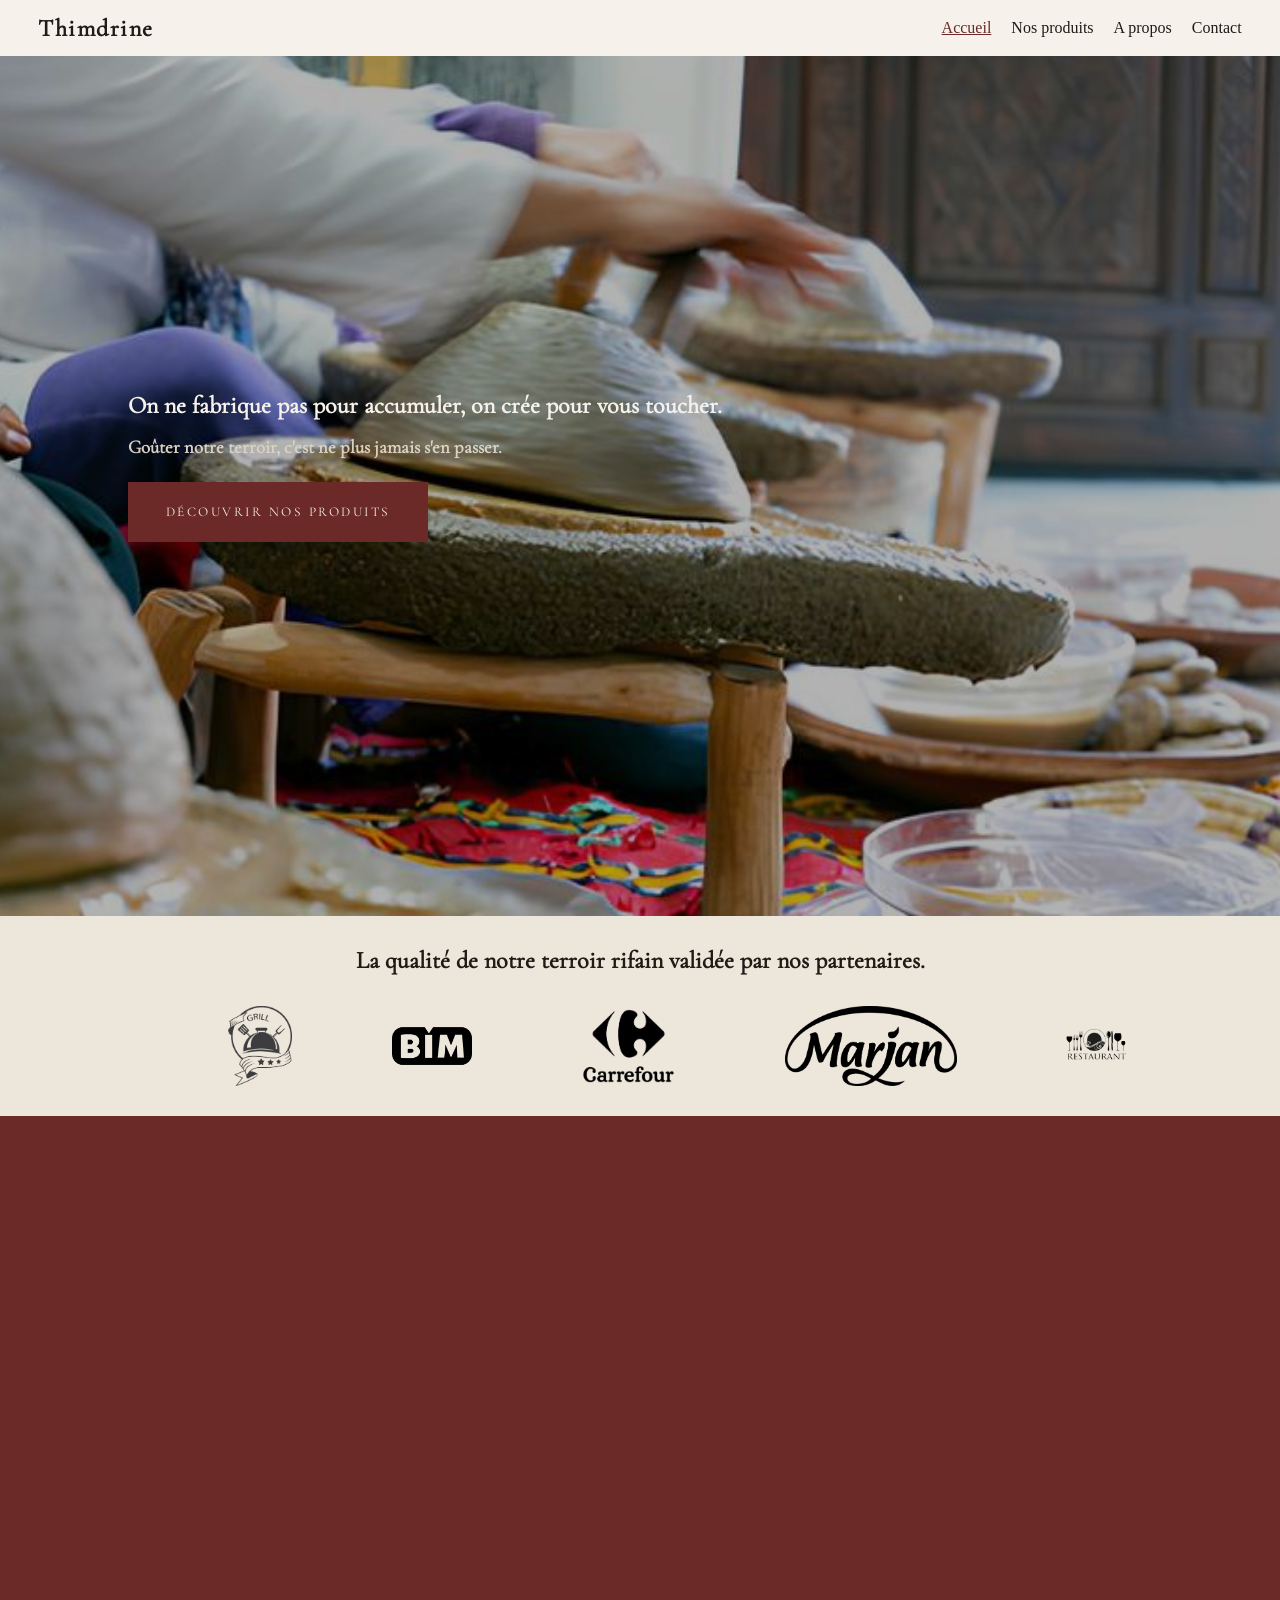
==== index.html @ eb464506 "trusted finish" ====
<!DOCTYPE html>
<html lang="en">
<head>
    <meta charset="UTF-8">
    <meta name="viewport" content="width=device-width, initial-scale=1.0">
    <title>Thimdrine Coperative Depuis 1988.</title>
    <!-- global css-->
    <link rel="stylesheet" href="./css/global.css">

    <!-- shared css -->
    <link rel="stylesheet" href="./css/components/01-navbar.css">
    
    <!-- links css -->
    <link rel="stylesheet" href="./css/accueil/01-hero.css">
    <link rel="stylesheet" href="./css/accueil/02-trust.css">
    <link rel="stylesheet" href="./css/accueil/03-about.css">

</head>
<body>
    <header>
        <h2>Thimdrine</h2>
        <div class="links">
            <a class="link focused" href="/">Accueil</a>
            <a class="link" href="/products">Nos produits</a>
            <a class="link" href="/about">A propos</a>
            <a class="link" href="/contact">Contact</a>
        </div>
    </header>
    <main>
        <section class="hero">
            <!-- left -->
            <div class="title">
                <h2>On ne fabrique pas pour accumuler, on crée pour vous toucher.</h2>
                <h3>Goûter notre terroir, c'est ne plus jamais s'en passer.</h3>
                <button class="button-filled button-decouvrer">Découvrir nos produits</button>
            </div>
        </section>
        <section class="trust">
            <h2>La qualité de notre terroir rifain validée par nos partenaires.</h2>
            <div class="containertrustedcompanies">
                <div class="trustedcompanies">
                    <img src="./assets/acceuil/trust/grill.png" alt="">
                    <img src="./assets/acceuil/trust/bim.png" alt="">
                    <img src="./assets/acceuil/trust/carrefour.png" alt="">
                    <img src="./assets/acceuil/trust/marjan.png" alt="">
                    <img src="./assets/acceuil/trust/restaurant.png" alt="">
                    <img src="./assets/acceuil/trust/java.png" alt="">
                    
                    <img src="./assets/acceuil/trust/grill.png" alt="">
                    <img src="./assets/acceuil/trust/bim.png" alt="">
                    <img src="./assets/acceuil/trust/carrefour.png" alt="">
                    <img src="./assets/acceuil/trust/marjan.png" alt="">
                    <img src="./assets/acceuil/trust/restaurant.png" alt="">
                    <img src="./assets/acceuil/trust/java.png" alt="">
                </div>
            </div>
        </section>
        <section class="about">

        </section>
        <section class="contact"></section>
    </main>
    <footer></footer>
</body>
</html>
---- css/global.css ----
@font-face {
  font-family: 'Cormorant Garamond';
  src: url('../assets/fonts/Cormorant_Garamond/CormorantGaramond-VariableFont_wght.ttf') format('truetype');
  font-weight: 400;
  font-style: normal;
  font-display: swap;
}

@font-face {
  font-family: 'Inter';
  src: url('../assets/fonts/Inter/Inter-VariableFont_opsz\,wght.ttf') format('truetype');
  font-weight: 700;
  font-style: normal;
  font-display: swap;
}

:root {
    --couleur-laine: #F6F2EB;
    --couleur-lie-de-vin: #6B2A28;
    --couleur-sauge: #8A9A7B;
    --couleur-terracotta: #B5603E;
    --couleur-nuit: #1F1B17;
    --couleur-taupe: #7A6F63;
    --couleur-filet: #D9D0C2;
    --couleur-avoine: #EDE6DA;
    --font-clean: 'Cormorant Garamond', serif;
    --font-normal: 'Inter', sans-serif;
}

* {
    box-sizing: border-box;
    margin: 0;
    padding: 0;
}

h1, h2, h3 {
    color: var(--couleur-nuit);
    font-family: var(--font-clean);
}

a {
    color: var(--couleur-nuit);
    text-decoration: none;
    transition: 0.2s ease;
}

a:hover {
    color: var(--couleur-lie-de-vin);
}

.button-filled {
    background: var(--couleur-lie-de-vin);
    color: var(--couleur-laine);
    font-family: var(--font-clean);
    font-weight: 100;
    text-transform: uppercase;
    border: none;
    letter-spacing: 2.5px;
    border: 1px solid var(--couleur-lie-de-vin);
    transition: all 0.2s linear;
}

.button-filled:hover {
    background: transparent;
    color: var(--couleur-lie-de-vin);
    font-weight: 800;
    border: 1px var(--couleur-lie-de-vin) solid;
    cursor: pointer;
}

.button-non-filled {
    background: transparent;
    color: var(--couleur-lie-de-vin);
    font-family: var(--font-clean);
    font-weight: 100;
    text-transform: uppercase;
    border: none;
    font-weight: 800;
    border: 1px var(--couleur-lie-de-vin) solid;
    letter-spacing: 2.5px;
    transition: all 0.2s linear;
}

.button-non-filled:hover {
    background: var(--couleur-lie-de-vin);
    color: var(--couleur-laine);
    font-weight: 100;
    cursor: pointer;
}

.button-a {
    background-color: transparent;
    text-decoration: underline;
    color: var(--couleur-lie-de-vin);
    font-family: var(--font-clean);
    font-weight: 100;
    text-transform: uppercase;
    border: none;
    font-weight: 800;
    letter-spacing: 2.5px;
    border: 1px transparent solid;
    transition: all 0.2s linear;
}

.button-a::after {
    content: " →";
}

.button-a:hover {
    cursor: pointer;
    letter-spacing: 1px;
    border: 1px var(--couleur-lie-de-vin) solid;
}
---- css/components/01-navbar.css ----
header {
    background: var(--couleur-laine);
    width: 100%;
    display: flex;
    align-items: center;
    justify-content: space-between;
    padding-inline: 3%;
    height: 56px;
    position: sticky;
    top: 0;
    z-index: 100;
}

header h2 {
    letter-spacing: 1.5px;
    transition: all 0.2s ease;
}

header h2:hover {
    color: var(--couleur-lie-de-vin);
    text-decoration: underline;
    letter-spacing: 1.5px;
    cursor: pointer;
}

header .links {
    display: flex;
    align-items: center;
    width: 300px;
    justify-content: space-between;
}

header .links .link:hover {
    color: var(--couleur-lie-de-vin);
    text-decoration: underline;
}

header .links .focused {
    color: var(--couleur-lie-de-vin);
    text-decoration: underline;
}
---- css/accueil/01-hero.css ----
.hero {
    margin-top: -40px;
    height: 100vh;
    background-color: rgba(0, 0, 0, 0.3); 
    background-image: url("../../assets/acceuil/bg_hero.jpg");
    background-position: center;
    background-size: cover;
    background-blend-mode: overlay;
    display: flex;
    align-items: center;
    justify-content: space-between;
    padding-inline: 10%;
}

.hero .title {
    width: 60%;
    display: flex;
    flex-direction: column;
    gap: 16px;
}

.hero .title h2 {
    color: var(--couleur-laine);
}

.hero .title h3 {
    color: var(--couleur-filet);
}

.button-decouvrer {
    margin-top: 8px;
    width: 300px;
    height: 60px;
}

.button-decouvrer:hover {
    background: var(--couleur-laine);
    width: 300px;
    height: 60px;
}
---- css/accueil/02-trust.css ----
.trust {
    background-color: var(--couleur-avoine);
    height: 200px;
    display: flex;
    flex-direction: column;
    align-items: center;
    justify-content: space-evenly;
}

.containertrustedcompanies {
    overflow: hidden;
    width: 80%;
}

.trustedcompanies {
    display: flex;
    align-items: center;
    width: max-content;
    animation: slideinout 10s infinite linear;
}

.trustedcompanies img {
    height: 80px;
    margin-left: 100px;
    object-fit: contain;
}

@keyframes slideinout {
    to {
      transform: translateX(-50%);
    }
}
---- css/accueil/03-about.css ----
.about {
    height: 100vh;
    background: var(--couleur-lie-de-vin);
}
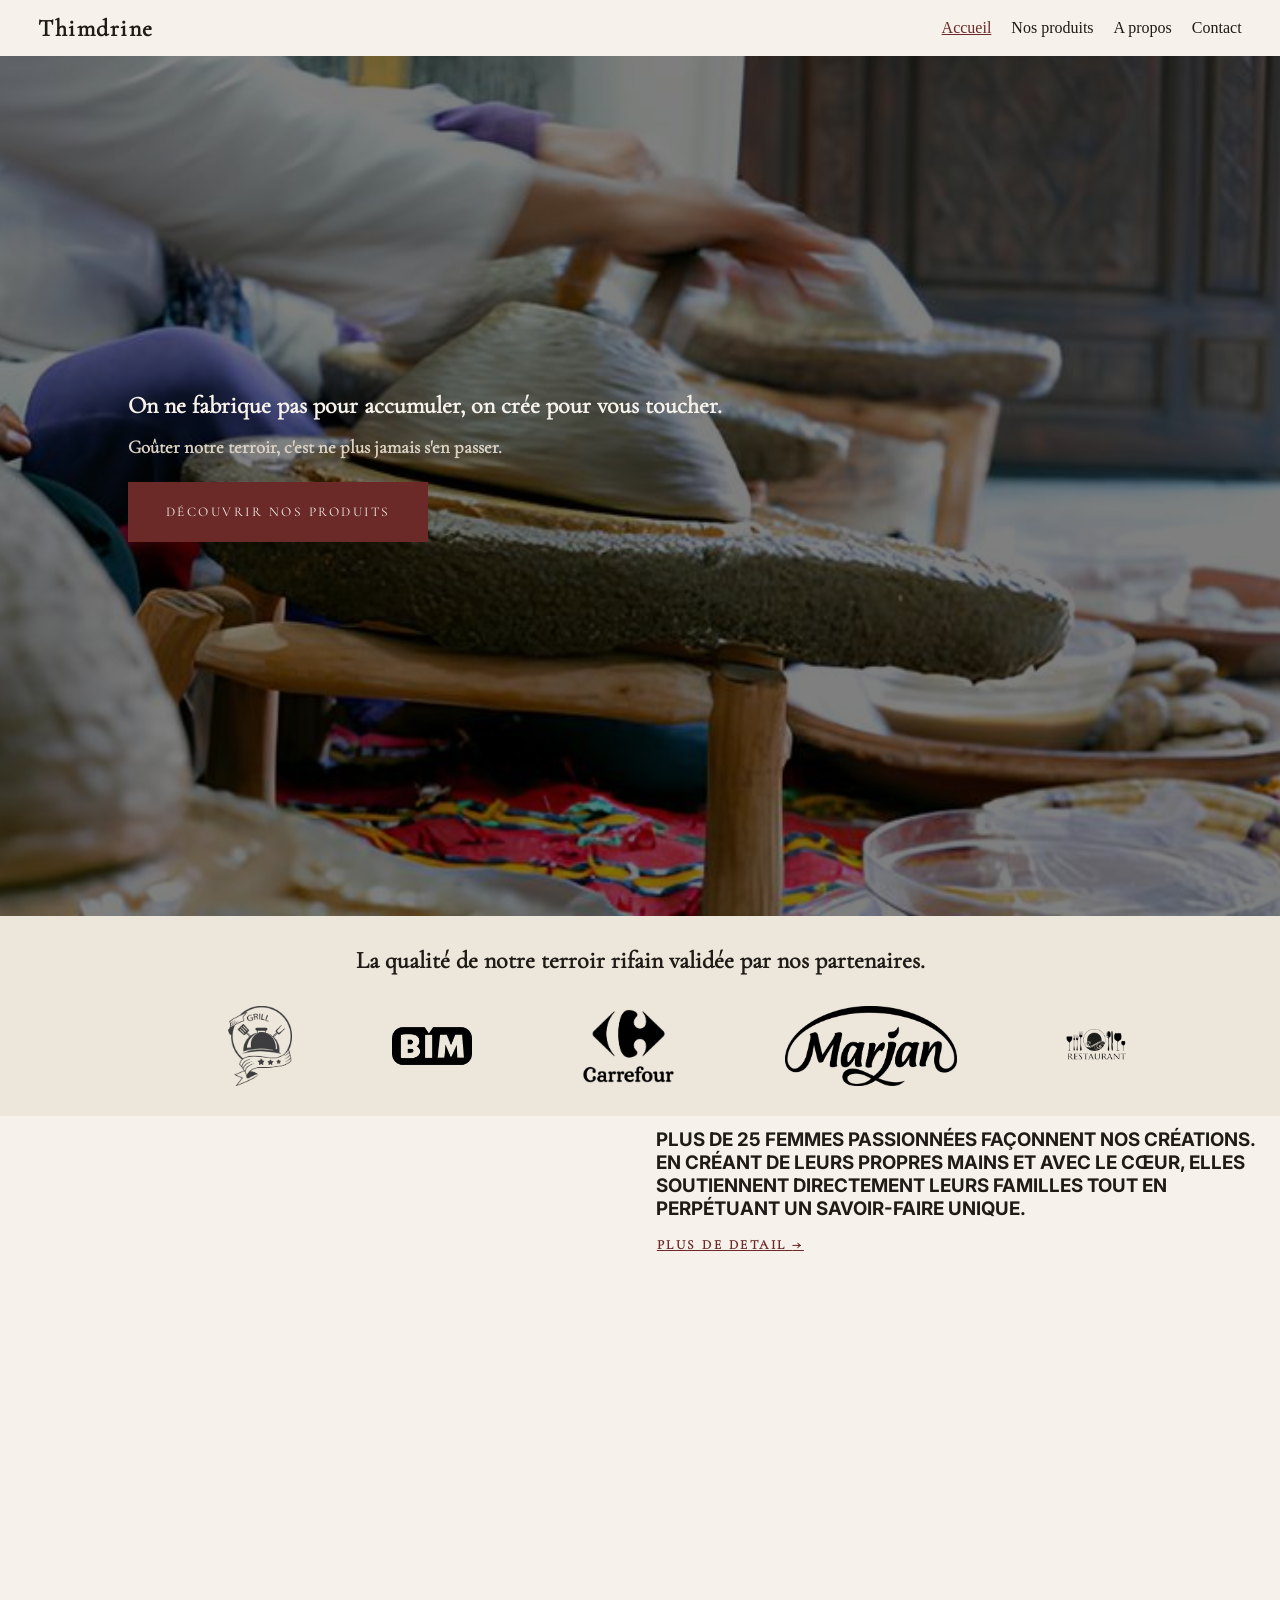
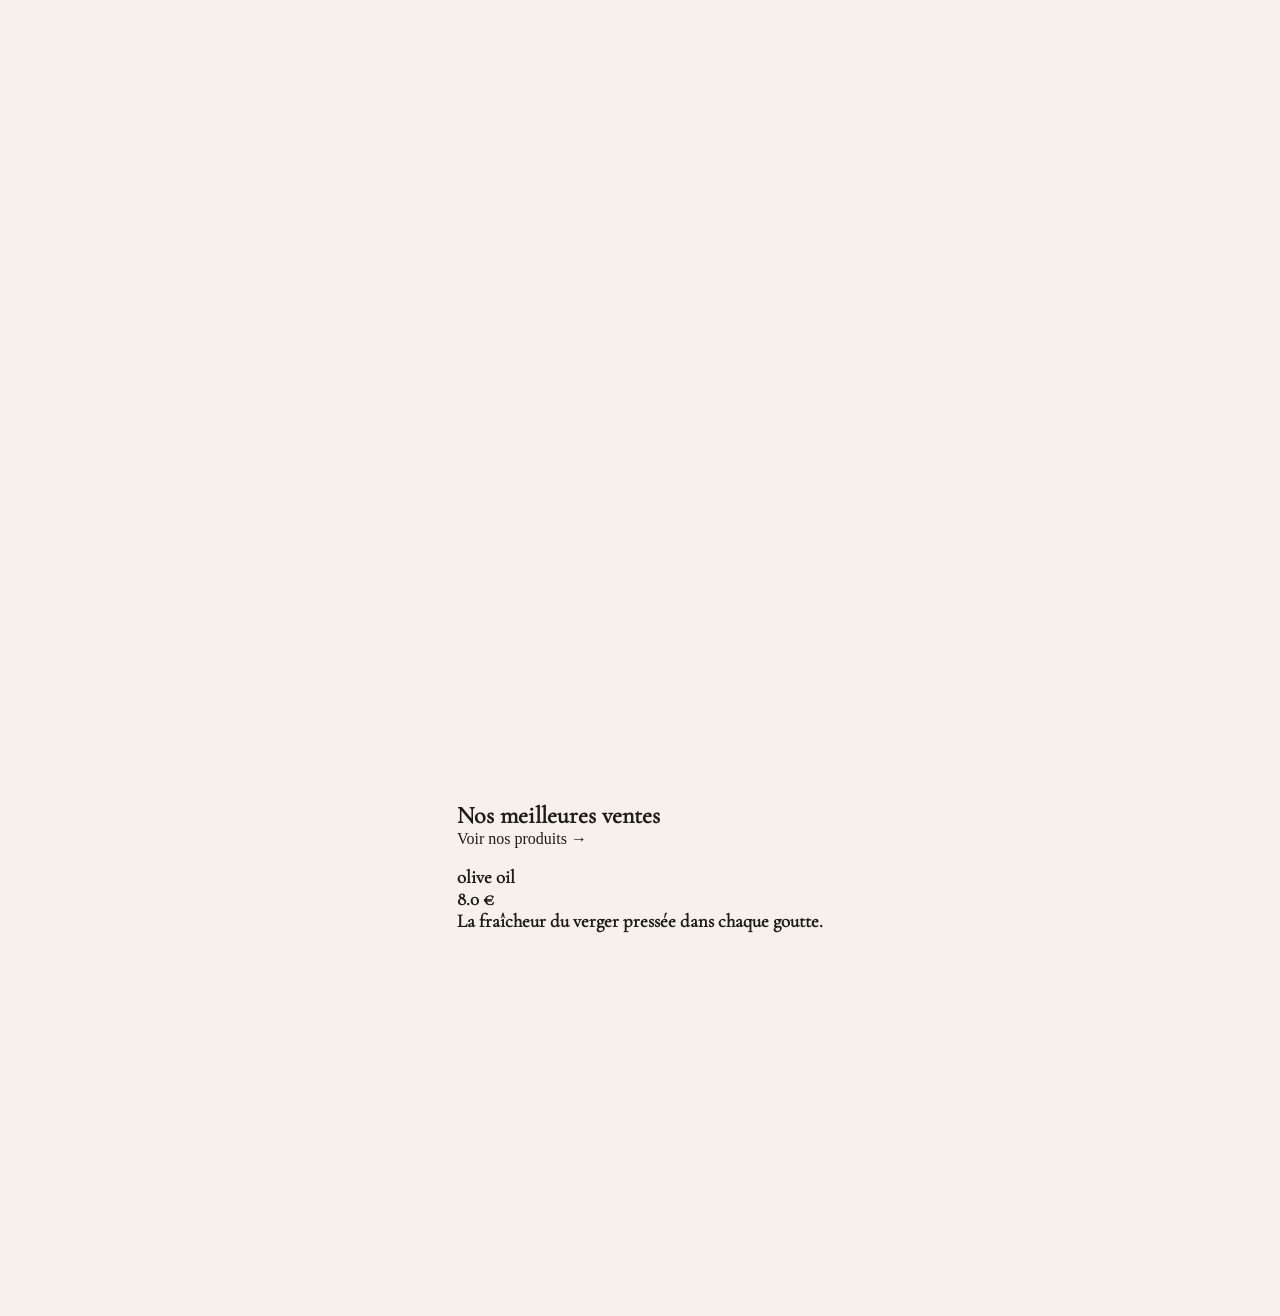
==== commit f773d666: "add about section" ====
--- a/index.html
+++ b/index.html
@@ -14,7 +14,8 @@
     <link rel="stylesheet" href="./css/accueil/01-hero.css">
     <link rel="stylesheet" href="./css/accueil/02-trust.css">
     <link rel="stylesheet" href="./css/accueil/03-about.css">
-
+    <link rel="stylesheet" href="./css/accueil/04-products.css">
+    <link rel="stylesheet" href="./css/accueil/05-contact.css">
 </head>
 <body>
     <header>
@@ -56,7 +57,35 @@
             </div>
         </section>
         <section class="about">
-
+            <div class="video-container">
+                <video class="video" loop autoplay muted playsinline>
+                    <source src="./assets/about/about.mp4" type="video/mp4" />
+                </video>
+            </div>
+            <div class="container-right">
+                <h3>Plus de 25 femmes passionnées façonnent nos créations. En créant de leurs propres mains et avec le cœur, elles soutiennent directement leurs familles tout en perpétuant un savoir-faire unique.</h3>
+                <button class="button-a button-plus-de-detail">Plus de detail </button>
+            </div>
+        </section>
+        <section class="products">
+            <div class="products-container">
+                <div class="header">
+                    <h2>Nos meilleures ventes</h2>
+                    <a href="/products">Voir nos produits →</a>
+                </div>
+                <div class="best-sellers">
+                    <article class="product product-1">
+                        <img src="" alt="">
+                        <div class="product-details">
+                            <div class="container-title">
+                                <h3 class="title">olive oil</h3>
+                                <h3 class="price">8.0 €</h3>
+                            </div>
+                            <h3 class="description"> La fraîcheur du verger pressée dans chaque goutte.</h3>
+                        </div>
+                    </article>
+                </div>
+            </div>
         </section>
         <section class="contact"></section>
     </main>
--- a/css/accueil/01-hero.css
+++ b/css/accueil/01-hero.css
@@ -1,7 +1,7 @@
 .hero {
     margin-top: -40px;
     height: 100vh;
-    background-color: rgba(0, 0, 0, 0.3); 
+    background-color: rgba(0, 0, 0, 0.5); 
     background-image: url("../../assets/acceuil/bg_hero.jpg");
     background-position: center;
     background-size: cover;
--- a/css/accueil/03-about.css
+++ b/css/accueil/03-about.css
@@ -1,4 +1,37 @@
 .about {
     height: 100vh;
-    background: var(--couleur-lie-de-vin);
+    background: var(--couleur-laine);
+    display: flex;
+    align-items: start;
+    padding: 12px;
+    gap: 20px;
+}
+
+.about .video-container {
+    height: 100vh;
+    position: relative;
+    overflow: hidden;
+}
+
+.about .video-container .video {
+    width: 50vw;
+    height: 98%;
+    object-fit: cover;
+}
+
+.about .container-right {
+    width: 50%;
+    display: flex;
+    flex-direction: column;    
+}
+.about .container-right h3 {
+    font-family: var(--font-normal);
+    font-weight: 100;
+    text-transform: uppercase;
+}
+
+.about .container-right .button-plus-de-detail {
+    width: 200px;
+    height: 50px;
+    text-align: start;
 }
--- a/css/accueil/04-products.css
+++ b/css/accueil/04-products.css
@@ -0,0 +1,8 @@
+.products {
+    background-color: var(--couleur-laine);
+    height: 100vh;
+    padding: 14px;
+    display: flex;
+    align-items: center;
+    justify-content: center;
+}
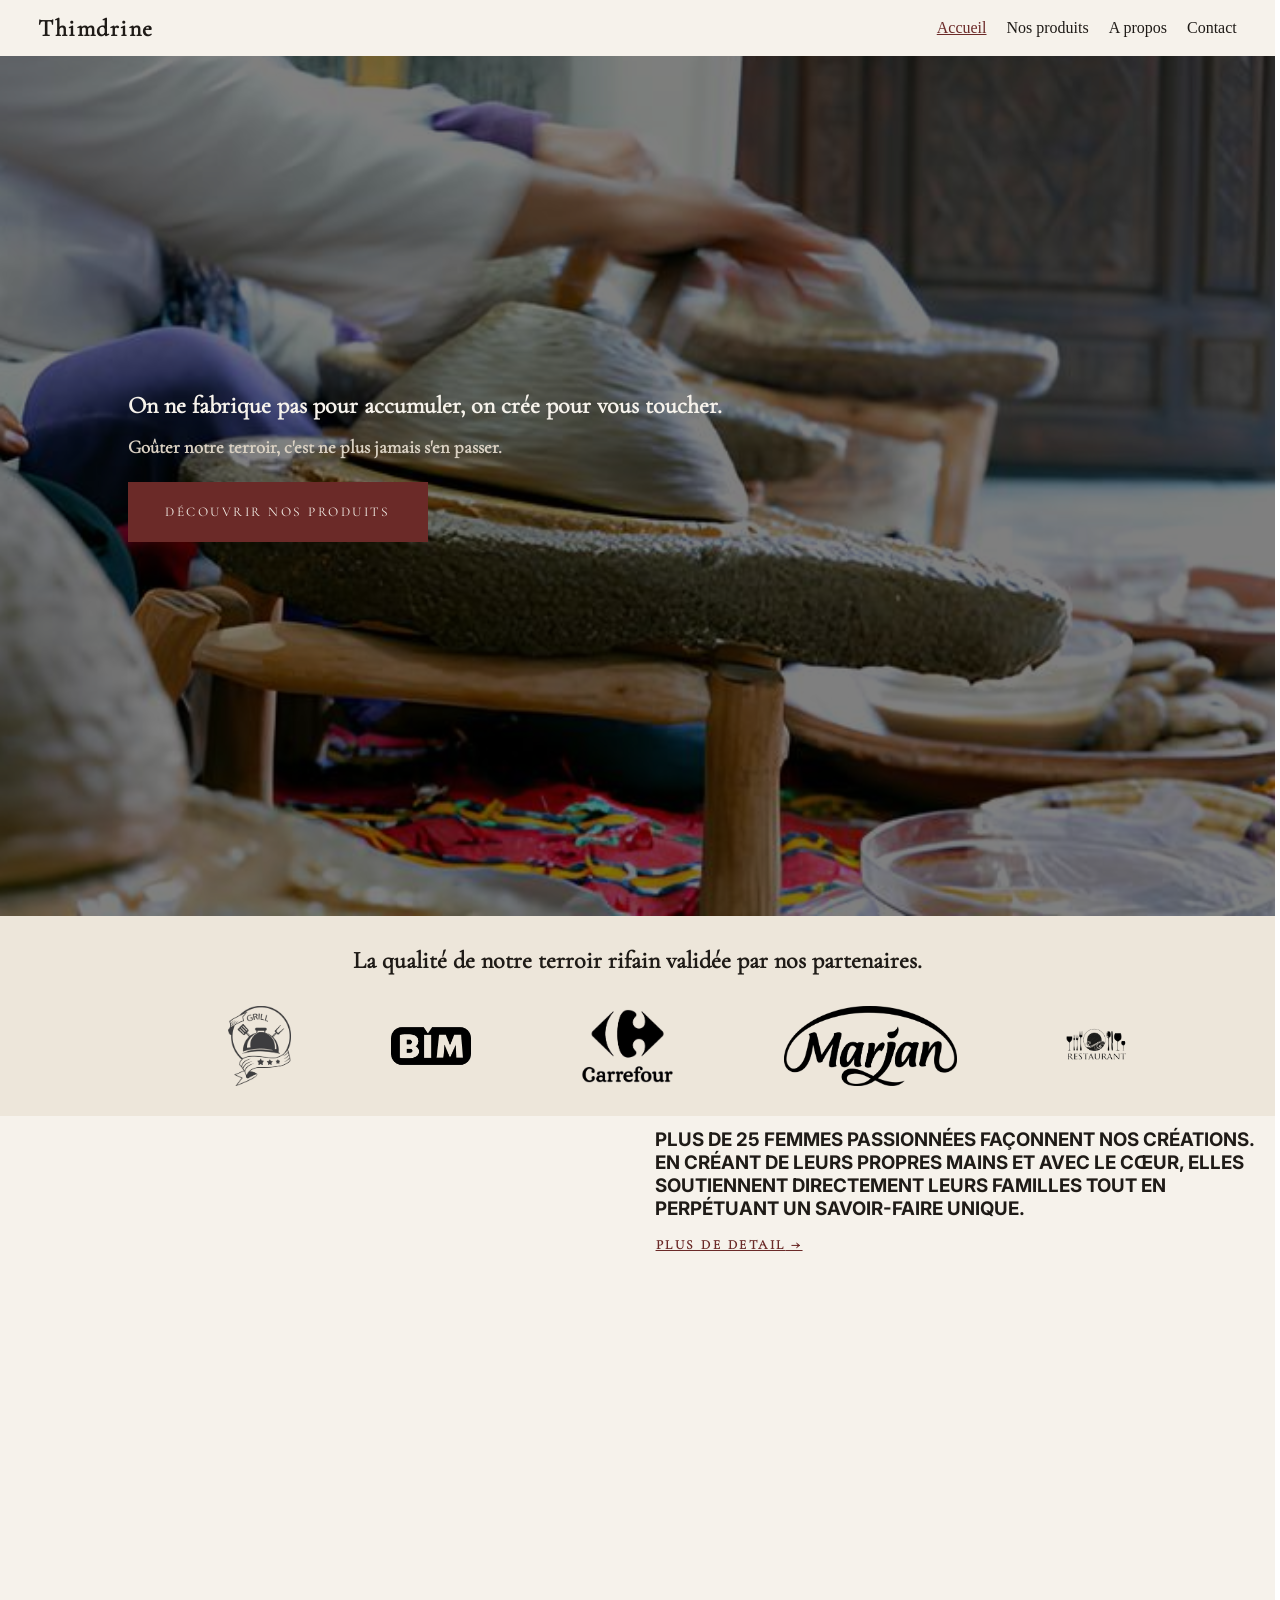
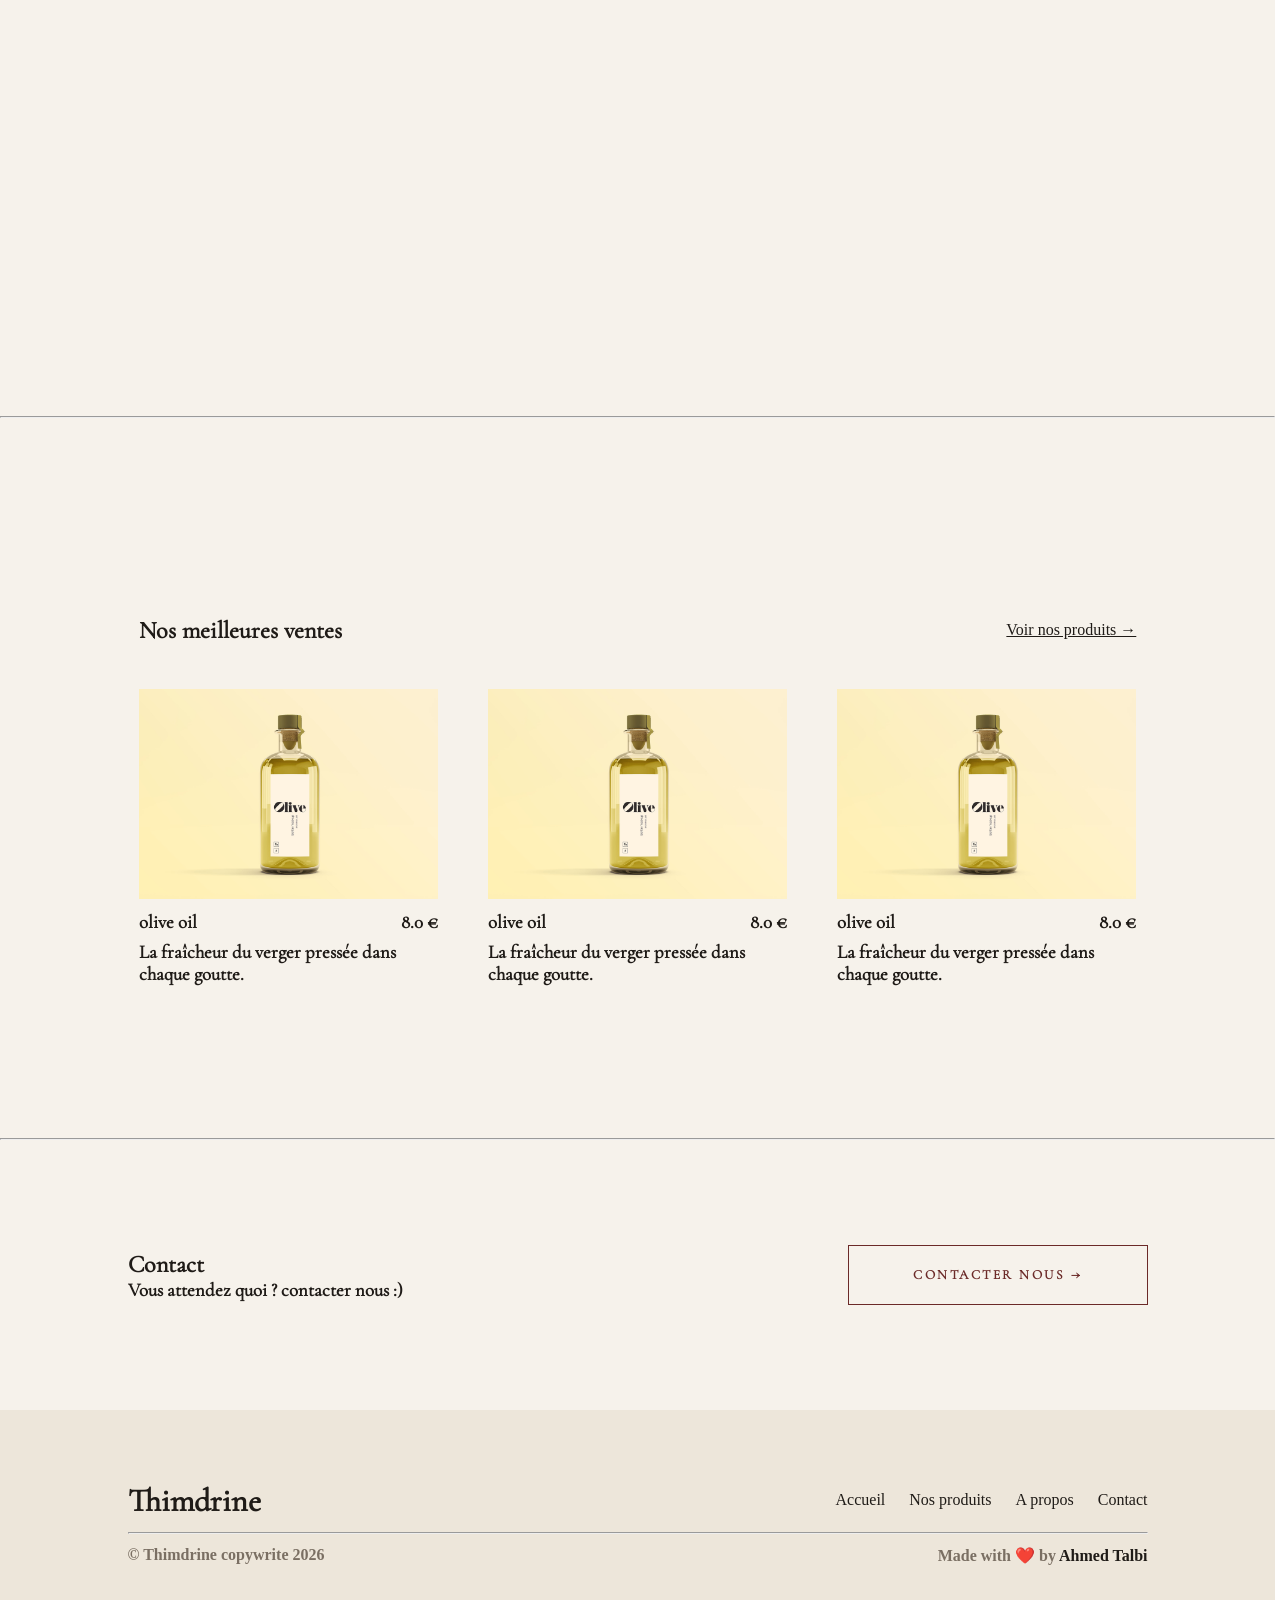
==== commit fff2b23f: "finsih accueil" ====
--- a/index.html
+++ b/index.html
@@ -9,6 +9,7 @@
 
     <!-- shared css -->
     <link rel="stylesheet" href="./css/components/01-navbar.css">
+    <link rel="stylesheet" href="./css/components/02-footer.css">
     
     <!-- links css -->
     <link rel="stylesheet" href="./css/accueil/01-hero.css">
@@ -33,7 +34,7 @@
             <div class="title">
                 <h2>On ne fabrique pas pour accumuler, on crée pour vous toucher.</h2>
                 <h3>Goûter notre terroir, c'est ne plus jamais s'en passer.</h3>
-                <button class="button-filled button-decouvrer">Découvrir nos produits</button>
+                <a href="/products"><button class="button-filled button-decouvrer">Découvrir nos produits</button></a>
             </div>
         </section>
         <section class="trust">
@@ -64,9 +65,10 @@
             </div>
             <div class="container-right">
                 <h3>Plus de 25 femmes passionnées façonnent nos créations. En créant de leurs propres mains et avec le cœur, elles soutiennent directement leurs familles tout en perpétuant un savoir-faire unique.</h3>
-                <button class="button-a button-plus-de-detail">Plus de detail </button>
+                <a href="/about"><button class="button-a button-plus-de-detail">Plus de detail</button></a>
             </div>
         </section>
+        <hr>
         <section class="products">
             <div class="products-container">
                 <div class="header">
@@ -75,7 +77,27 @@
                 </div>
                 <div class="best-sellers">
                     <article class="product product-1">
-                        <img src="" alt="">
+                        <img src="./assets/acceuil/products/olive.png" alt="">
+                        <div class="product-details">
+                            <div class="container-title">
+                                <h3 class="title">olive oil</h3>
+                                <h3 class="price">8.0 €</h3>
+                            </div>
+                            <h3 class="description"> La fraîcheur du verger pressée dans chaque goutte.</h3>
+                        </div>
+                    </article>
+                    <article class="product product-1">
+                        <img src="./assets/acceuil/products/olive.png" alt="">
+                        <div class="product-details">
+                            <div class="container-title">
+                                <h3 class="title">olive oil</h3>
+                                <h3 class="price">8.0 €</h3>
+                            </div>
+                            <h3 class="description"> La fraîcheur du verger pressée dans chaque goutte.</h3>
+                        </div>
+                    </article>
+                    <article class="product product-1">
+                        <img src="./assets/acceuil/products/olive.png" alt="">
                         <div class="product-details">
                             <div class="container-title">
                                 <h3 class="title">olive oil</h3>
@@ -87,8 +109,32 @@
                 </div>
             </div>
         </section>
-        <section class="contact"></section>
+        <hr>
+        <section class="contact">
+            <div class="left-title">
+                <h1>Contact</h1>
+                <h3>Vous attendez quoi ? contacter nous :)</h3>
+            </div>
+            <a href="/contact"><button class="button-non-filled button-contact">Contacter nous →</button></a>
+        </section>
     </main>
-    <footer></footer>
+    <footer>
+        <div class="footer-container">
+            <div class="title-conainer">
+                <h1 class="logo">Thimdrine</h1>
+                <div class="links">
+                    <a class="link focused" href="/">Accueil</a>
+                    <a class="link" href="/products">Nos produits</a>
+                    <a class="link" href="/about">A propos</a>
+                    <a class="link" href="/contact">Contact</a>
+                </div>
+            </div>
+            <div class="hr"><hr></div>
+            <div class="copywrite">
+                <h4>© Thimdrine copywrite 2026</h4>
+                <h4>Made with ❤️ by <a href="https://github.com/ahtalbi">Ahmed Talbi</a></h4>
+            </div>
+        </div>
+    </footer>
 </body>
 </html>
--- a/css/global.css
+++ b/css/global.css
@@ -31,6 +31,23 @@
     box-sizing: border-box;
     margin: 0;
     padding: 0;
+}
+
+html {
+    scrollbar-gutter: stable;
+}
+
+::-webkit-scrollbar {
+  width: 5px;
+}
+
+::-webkit-scrollbar-track {
+  background: var(--couleur-terracotta);
+}
+
+::-webkit-scrollbar-thumb {
+  background: rgba(0, 0, 0, 0.5);
+  border-radius: 4px;
 }
 
 h1, h2, h3 {
--- a/css/components/02-footer.css
+++ b/css/components/02-footer.css
@@ -0,0 +1,39 @@
+footer {
+    height: 25vh;
+    background-color: var(--couleur-avoine);
+    padding-inline: 10%;
+    padding-block: 20px;
+    display: flex;
+    align-items: center;
+    justify-content: center;
+    width: 100%;
+}
+
+footer .footer-container {
+    width: 100%;
+    display: flex;
+    flex-direction: column;
+    gap: 12px;
+}
+
+footer .footer-container .title-conainer {
+    display: flex;
+    align-items: center;
+    justify-content: space-between;
+}
+
+
+footer .footer-container .copywrite {
+    display: flex;
+    align-items: center;
+    justify-content: space-between;
+}
+
+footer .footer-container .copywrite h4 {
+    color: var(--couleur-taupe);
+}
+
+footer .footer-container .title-conainer .links {
+    display: flex;
+    gap: 24px;
+}
--- a/css/accueil/04-products.css
+++ b/css/accueil/04-products.css
@@ -1,8 +1,56 @@
 .products {
     background-color: var(--couleur-laine);
-    height: 100vh;
     padding: 14px;
+    height: 80vh;
     display: flex;
     align-items: center;
     justify-content: center;
+}
+
+.products .products-container  {
+    display: flex;
+    flex-direction: column;
+    justify-content: center;
+    gap: -10px;
+    height: 80%;
+    width: 80%;
+}
+
+.products .products-container .best-sellers {
+    display: flex;
+    align-items: center;
+    justify-content: space-between;
+}
+
+.products .products-container .header {
+    display: flex;
+    align-items: center;
+    justify-content: space-between;
+}
+
+.products .products-container .header a {
+    text-decoration: underline;
+}
+
+.products .products-container .best-sellers .product {
+    height: 70%;
+    width: 30%;
+    display: flex;
+    flex-direction: column;
+    gap: 12px;
+}
+
+.products .products-container .best-sellers .product .product-details {
+    display: flex;
+    flex-direction: column;
+    gap: 8px;
+}
+
+.products .products-container .best-sellers .product .container-title {
+    display: flex;
+    justify-content: space-between;
+}
+
+.products .products-container .product img {
+    width: 100%;
 }
--- a/css/accueil/05-contact.css
+++ b/css/accueil/05-contact.css
@@ -0,0 +1,14 @@
+.contact {
+    background-color: var(--couleur-laine);
+    height: 30vh;
+    display: flex;
+    align-items: center;
+    justify-content: space-between;
+    padding-inline: 10%;
+}
+
+.contact .button-contact {
+    width: 300px;
+    height: 60px;
+}
+
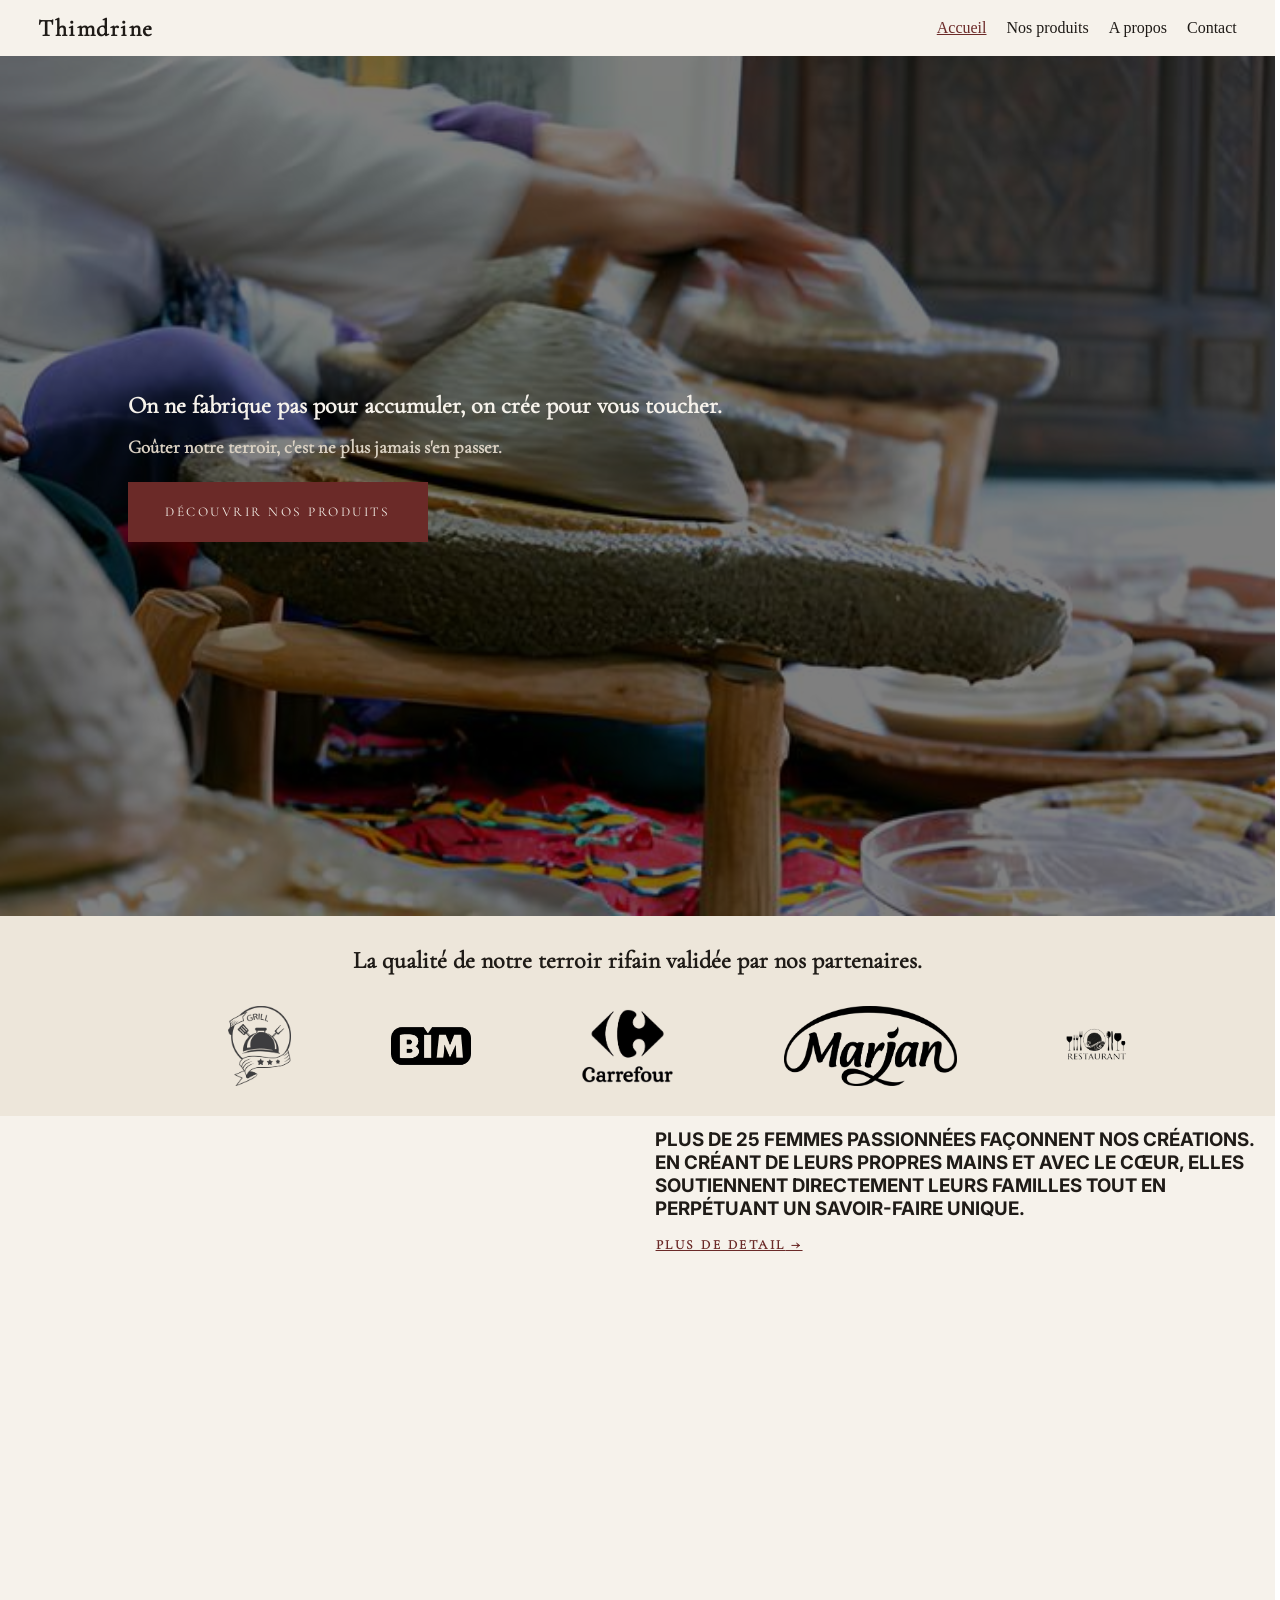
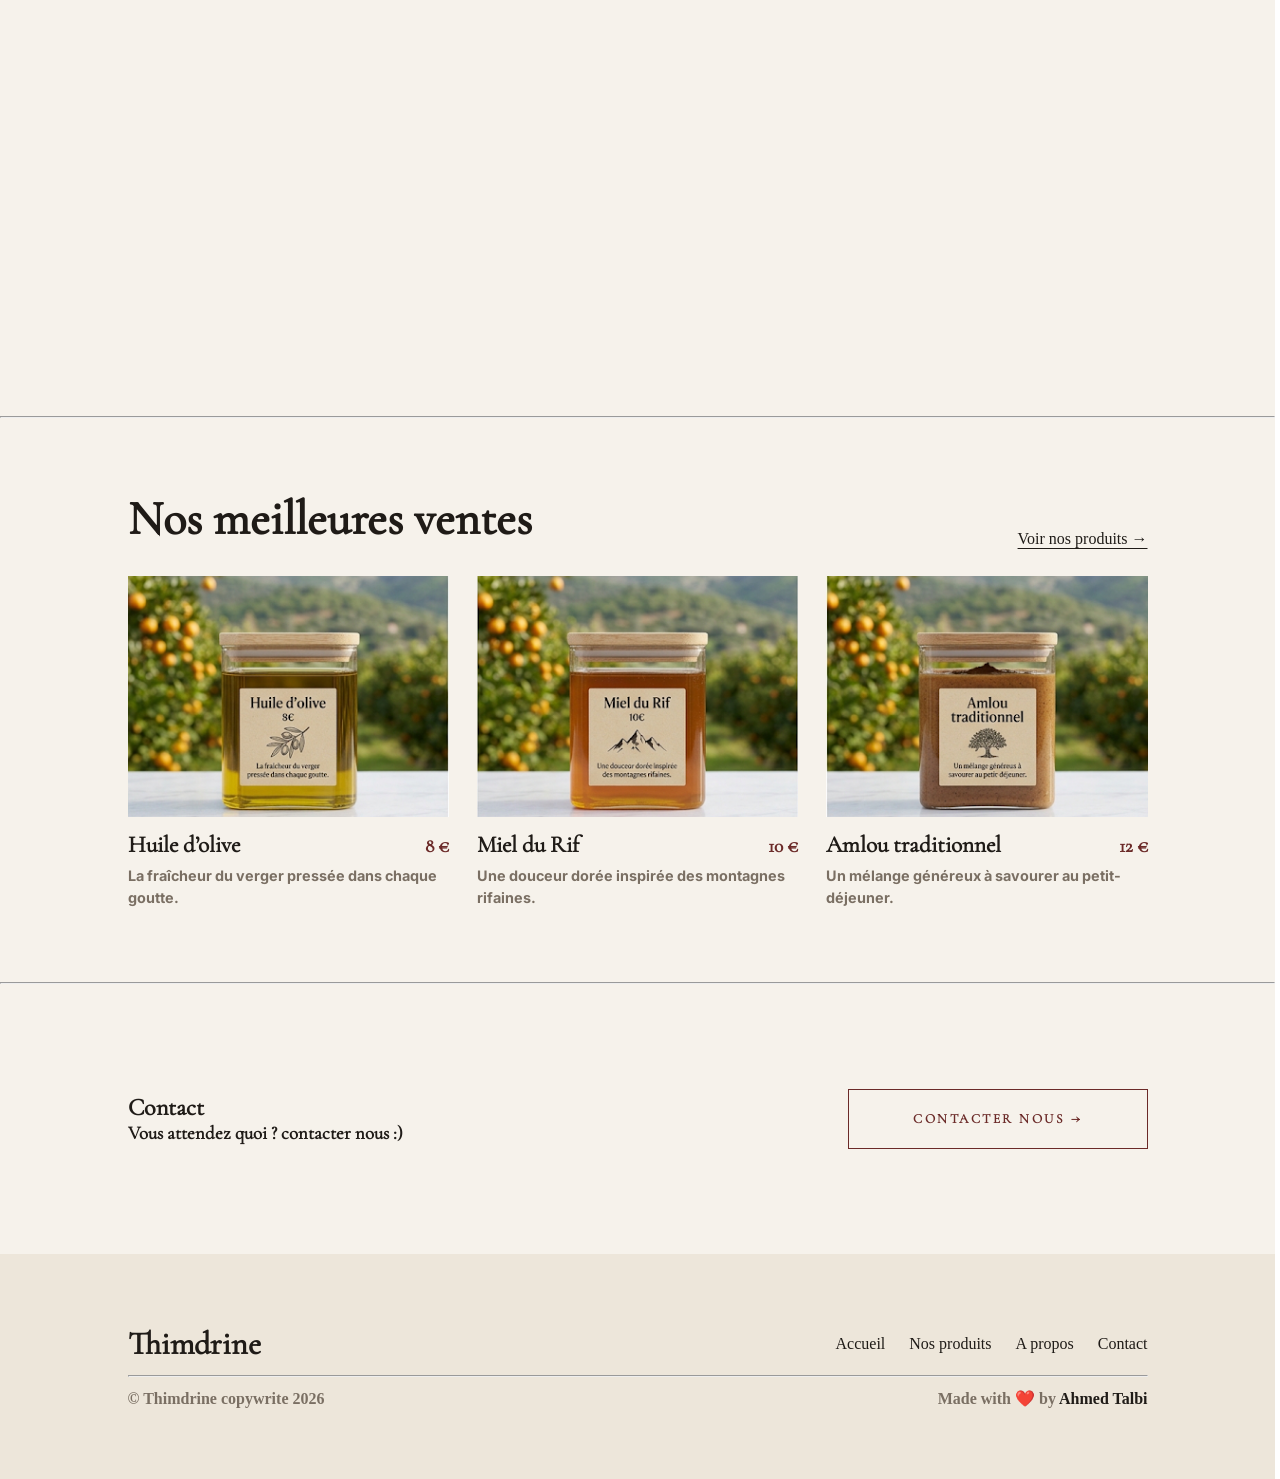
==== commit 37c60f22: "finir a propos" ====
--- a/index.html
+++ b/index.html
@@ -76,34 +76,36 @@
                     <a href="/products">Voir nos produits →</a>
                 </div>
                 <div class="best-sellers">
-                    <article class="product product-1">
-                        <img src="./assets/acceuil/products/olive.png" alt="">
+                    <article class="product">
+                        <div class="product-visual">
+                            <img src="./assets/produits/huile-olive.png" alt="">
+                        </div>
                         <div class="product-details">
                             <div class="container-title">
-                                <h3 class="title">olive oil</h3>
-                                <h3 class="price">8.0 €</h3>
+                                <h3 class="title">Huile d’olive</h3>
+                                <h3 class="price">8 €</h3>
                             </div>
-                            <h3 class="description"> La fraîcheur du verger pressée dans chaque goutte.</h3>
+                            <p class="description">La fraîcheur du verger pressée dans chaque goutte.</p>
                         </div>
                     </article>
-                    <article class="product product-1">
-                        <img src="./assets/acceuil/products/olive.png" alt="">
+                    <article class="product">
+                        <div class="product-visual"><img src="./assets/produits/miel-du-rif.png" alt=""></div>
                         <div class="product-details">
                             <div class="container-title">
-                                <h3 class="title">olive oil</h3>
-                                <h3 class="price">8.0 €</h3>
+                                <h3 class="title">Miel du Rif</h3>
+                                <h3 class="price">10 €</h3>
                             </div>
-                            <h3 class="description"> La fraîcheur du verger pressée dans chaque goutte.</h3>
+                            <p class="description">Une douceur dorée inspirée des montagnes rifaines.</p>
                         </div>
                     </article>
-                    <article class="product product-1">
-                        <img src="./assets/acceuil/products/olive.png" alt="">
+                    <article class="product">
+                        <div class="product-visual"><img src="./assets/produits/amlou.png" alt=""></div>
                         <div class="product-details">
                             <div class="container-title">
-                                <h3 class="title">olive oil</h3>
-                                <h3 class="price">8.0 €</h3>
+                                <h3 class="title">Amlou traditionnel</h3>
+                                <h3 class="price">12 €</h3>
                             </div>
-                            <h3 class="description"> La fraîcheur du verger pressée dans chaque goutte.</h3>
+                            <p class="description">Un mélange généreux à savourer au petit-déjeuner.</p>
                         </div>
                     </article>
                 </div>
@@ -137,4 +139,4 @@
         </div>
     </footer>
 </body>
-</html>+</html>
--- a/css/accueil/04-products.css
+++ b/css/accueil/04-products.css
@@ -1,56 +1,76 @@
 .products {
     background-color: var(--couleur-laine);
-    padding: 14px;
-    height: 80vh;
+    padding: 72px 10%;
     display: flex;
-    align-items: center;
     justify-content: center;
 }
 
-.products .products-container  {
+.products .products-container {
+    width: 100%;
+    max-width: 1240px;
     display: flex;
     flex-direction: column;
-    justify-content: center;
-    gap: -10px;
-    height: 80%;
-    width: 80%;
+    gap: 28px;
 }
 
 .products .products-container .best-sellers {
-    display: flex;
-    align-items: center;
-    justify-content: space-between;
+    display: grid;
+    grid-template-columns: repeat(3, minmax(0, 1fr));
+    gap: 28px;
 }
 
 .products .products-container .header {
     display: flex;
-    align-items: center;
+    align-items: end;
     justify-content: space-between;
+    gap: 20px;
 }
+
+.products .products-container .header h2 { font-size: clamp(2rem, 4vw, 3rem); }
 
 .products .products-container .header a {
     text-decoration: underline;
+    text-underline-offset: 4px;
 }
 
-.products .products-container .best-sellers .product {
-    height: 70%;
-    width: 30%;
+.product {
+    min-width: 0;
     display: flex;
     flex-direction: column;
+    gap: 14px;
+}
+
+.product-visual {
+    overflow: hidden;
+    aspect-ratio: 4 / 3;
+}
+
+.product-visual > img {
+    width: 100%;
+    height: 100%;
+    object-fit: cover;
+}
+
+.product .product-details { display: flex; flex-direction: column; gap: 6px; }
+
+.product .container-title {
+    display: flex;
+    justify-content: space-between;
+    align-items: baseline;
     gap: 12px;
 }
 
-.products .products-container .best-sellers .product .product-details {
-    display: flex;
-    flex-direction: column;
-    gap: 8px;
+.product .container-title .title { font-size: 1.45rem; }
+.product .container-title .price { color: var(--couleur-lie-de-vin); font-size: 1.2rem; white-space: nowrap; }
+.product .description { color: var(--couleur-taupe); font: 400 .9rem/1.55 var(--font-normal); }
+
+@media (max-width: 760px) {
+    .products { padding: 52px 6%; }
+    .products .products-container .best-sellers { grid-template-columns: repeat(2, minmax(0, 1fr)); gap: 24px 16px; }
+    .products .products-container .header { align-items: start; flex-direction: column; }
 }
 
-.products .products-container .best-sellers .product .container-title {
-    display: flex;
-    justify-content: space-between;
+@media (max-width: 480px) {
+    .products .products-container .best-sellers { grid-template-columns: 1fr; }
+    .product-visual { aspect-ratio: 5 / 3; }
 }
-
-.products .products-container .product img {
-    width: 100%;
-}
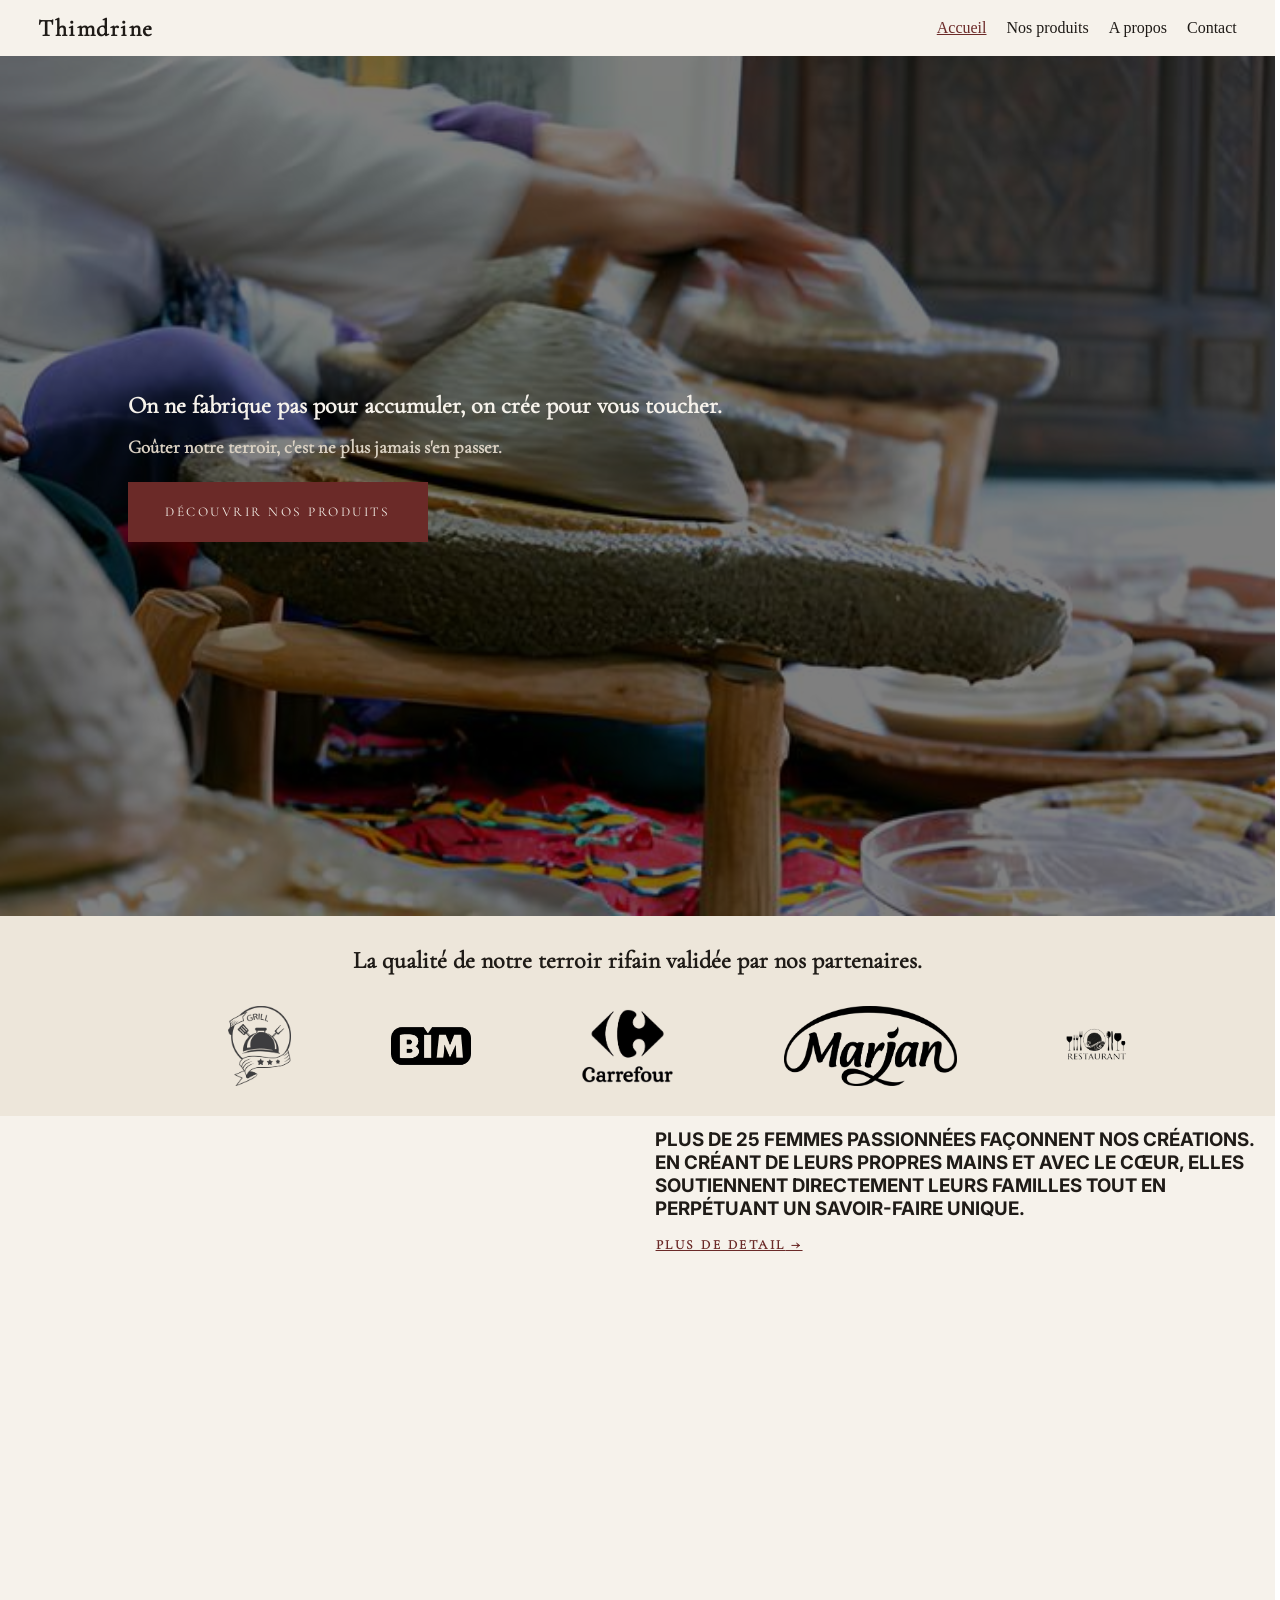
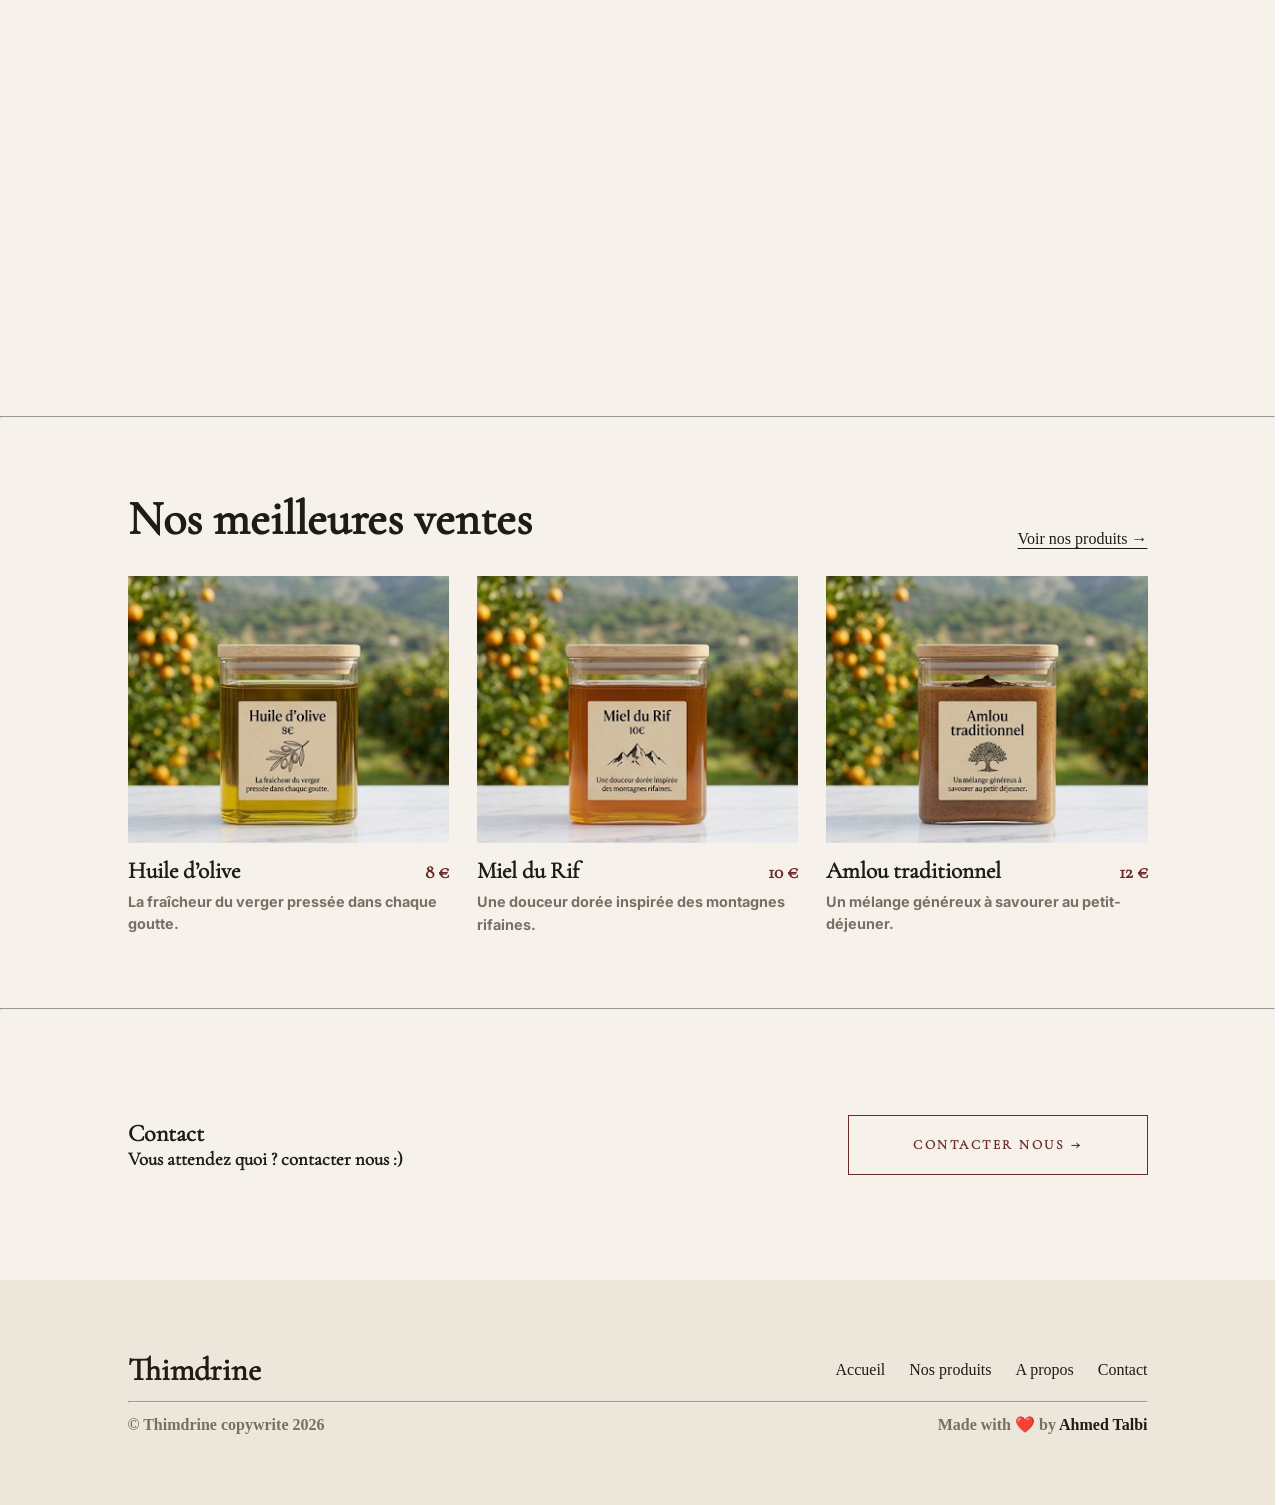
==== commit 8b309313: "finition de tout" ====
--- a/index.html
+++ b/index.html
@@ -3,6 +3,7 @@
 <head>
     <meta charset="UTF-8">
     <meta name="viewport" content="width=device-width, initial-scale=1.0">
+    <link rel="icon" type="image/png" href="./assets/logo.png">
     <title>Thimdrine Coperative Depuis 1988.</title>
     <!-- global css-->
     <link rel="stylesheet" href="./css/global.css">
@@ -41,19 +42,19 @@
             <h2>La qualité de notre terroir rifain validée par nos partenaires.</h2>
             <div class="containertrustedcompanies">
                 <div class="trustedcompanies">
-                    <img src="./assets/acceuil/trust/grill.png" alt="">
-                    <img src="./assets/acceuil/trust/bim.png" alt="">
-                    <img src="./assets/acceuil/trust/carrefour.png" alt="">
-                    <img src="./assets/acceuil/trust/marjan.png" alt="">
-                    <img src="./assets/acceuil/trust/restaurant.png" alt="">
-                    <img src="./assets/acceuil/trust/java.png" alt="">
+                    <img src="./assets/acceuil/trust/grill.png" alt="" loading="lazy">
+                    <img src="./assets/acceuil/trust/bim.png" alt="" loading="lazy">
+                    <img src="./assets/acceuil/trust/carrefour.png" alt="" loading="lazy">
+                    <img src="./assets/acceuil/trust/marjan.png" alt="" loading="lazy">
+                    <img src="./assets/acceuil/trust/restaurant.png" alt="" loading="lazy">
+                    <img src="./assets/acceuil/trust/java.png" alt="" loading="lazy">
                     
-                    <img src="./assets/acceuil/trust/grill.png" alt="">
-                    <img src="./assets/acceuil/trust/bim.png" alt="">
-                    <img src="./assets/acceuil/trust/carrefour.png" alt="">
-                    <img src="./assets/acceuil/trust/marjan.png" alt="">
-                    <img src="./assets/acceuil/trust/restaurant.png" alt="">
-                    <img src="./assets/acceuil/trust/java.png" alt="">
+                    <img src="./assets/acceuil/trust/grill.png" alt="" loading="lazy">
+                    <img src="./assets/acceuil/trust/bim.png" alt="" loading="lazy">
+                    <img src="./assets/acceuil/trust/carrefour.png" alt="" loading="lazy">
+                    <img src="./assets/acceuil/trust/marjan.png" alt="" loading="lazy">
+                    <img src="./assets/acceuil/trust/restaurant.png" alt="" loading="lazy">
+                    <img src="./assets/acceuil/trust/java.png" alt="" loading="lazy">
                 </div>
             </div>
         </section>
@@ -78,7 +79,7 @@
                 <div class="best-sellers">
                     <article class="product">
                         <div class="product-visual">
-                            <img src="./assets/produits/huile-olive.png" alt="">
+                            <img src="./assets/produits/huile-olive.png" alt="" loading="lazy">
                         </div>
                         <div class="product-details">
                             <div class="container-title">
@@ -89,7 +90,7 @@
                         </div>
                     </article>
                     <article class="product">
-                        <div class="product-visual"><img src="./assets/produits/miel-du-rif.png" alt=""></div>
+                        <div class="product-visual"><img src="./assets/produits/miel-du-rif.png" alt="" loading="lazy"></div>
                         <div class="product-details">
                             <div class="container-title">
                                 <h3 class="title">Miel du Rif</h3>
@@ -99,7 +100,7 @@
                         </div>
                     </article>
                     <article class="product">
-                        <div class="product-visual"><img src="./assets/produits/amlou.png" alt=""></div>
+                        <div class="product-visual"><img src="./assets/produits/amlou.png" alt="" loading="lazy"></div>
                         <div class="product-details">
                             <div class="container-title">
                                 <h3 class="title">Amlou traditionnel</h3>
--- a/css/accueil/04-products.css
+++ b/css/accueil/04-products.css
@@ -26,7 +26,9 @@
     gap: 20px;
 }
 
-.products .products-container .header h2 { font-size: clamp(2rem, 4vw, 3rem); }
+.products .products-container .header h2 { 
+    font-size: clamp(2rem, 4vw, 3rem); 
+}
 
 .products .products-container .header a {
     text-decoration: underline;
@@ -42,16 +44,19 @@
 
 .product-visual {
     overflow: hidden;
-    aspect-ratio: 4 / 3;
 }
 
-.product-visual > img {
+.product-visual img {
     width: 100%;
     height: 100%;
     object-fit: cover;
 }
 
-.product .product-details { display: flex; flex-direction: column; gap: 6px; }
+.product .product-details {
+    display: flex; 
+    flex-direction: column; 
+    gap: 6px; 
+}
 
 .product .container-title {
     display: flex;
@@ -60,17 +65,17 @@
     gap: 12px;
 }
 
-.product .container-title .title { font-size: 1.45rem; }
-.product .container-title .price { color: var(--couleur-lie-de-vin); font-size: 1.2rem; white-space: nowrap; }
-.product .description { color: var(--couleur-taupe); font: 400 .9rem/1.55 var(--font-normal); }
-
-@media (max-width: 760px) {
-    .products { padding: 52px 6%; }
-    .products .products-container .best-sellers { grid-template-columns: repeat(2, minmax(0, 1fr)); gap: 24px 16px; }
-    .products .products-container .header { align-items: start; flex-direction: column; }
+.product .container-title .title { 
+    font-size: 1.45rem;
 }
 
-@media (max-width: 480px) {
-    .products .products-container .best-sellers { grid-template-columns: 1fr; }
-    .product-visual { aspect-ratio: 5 / 3; }
+.product .container-title .price { 
+    color: var(--couleur-lie-de-vin); 
+    font-size: 1.2rem; 
+    white-space: nowrap; 
 }
+
+.product .description { 
+    color: var(--couleur-taupe); 
+    font: 400 .9rem/1.55 var(--font-normal);
+}
--- a/css/accueil/05-contact.css
+++ b/css/accueil/05-contact.css
@@ -8,6 +8,7 @@
 }
 
 .contact .button-contact {
+    min-width: 50px;
     width: 300px;
     height: 60px;
 }
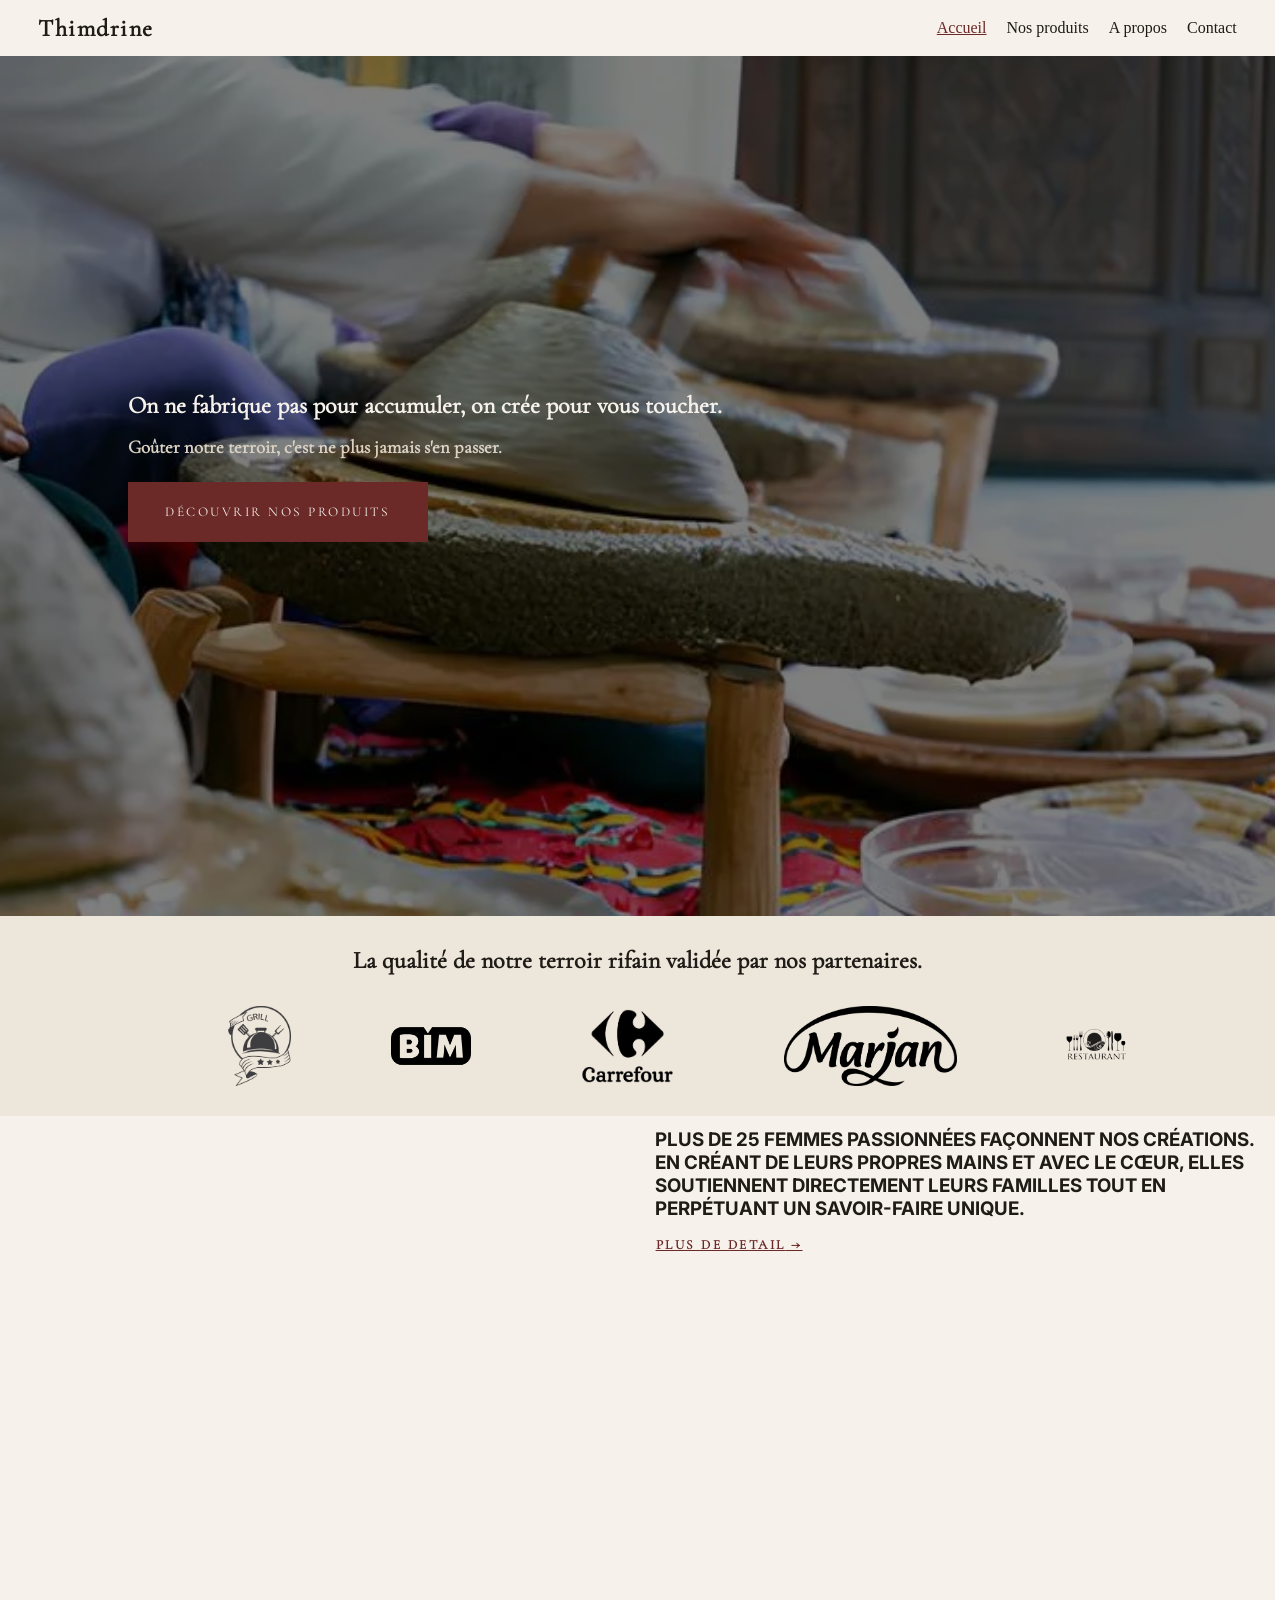
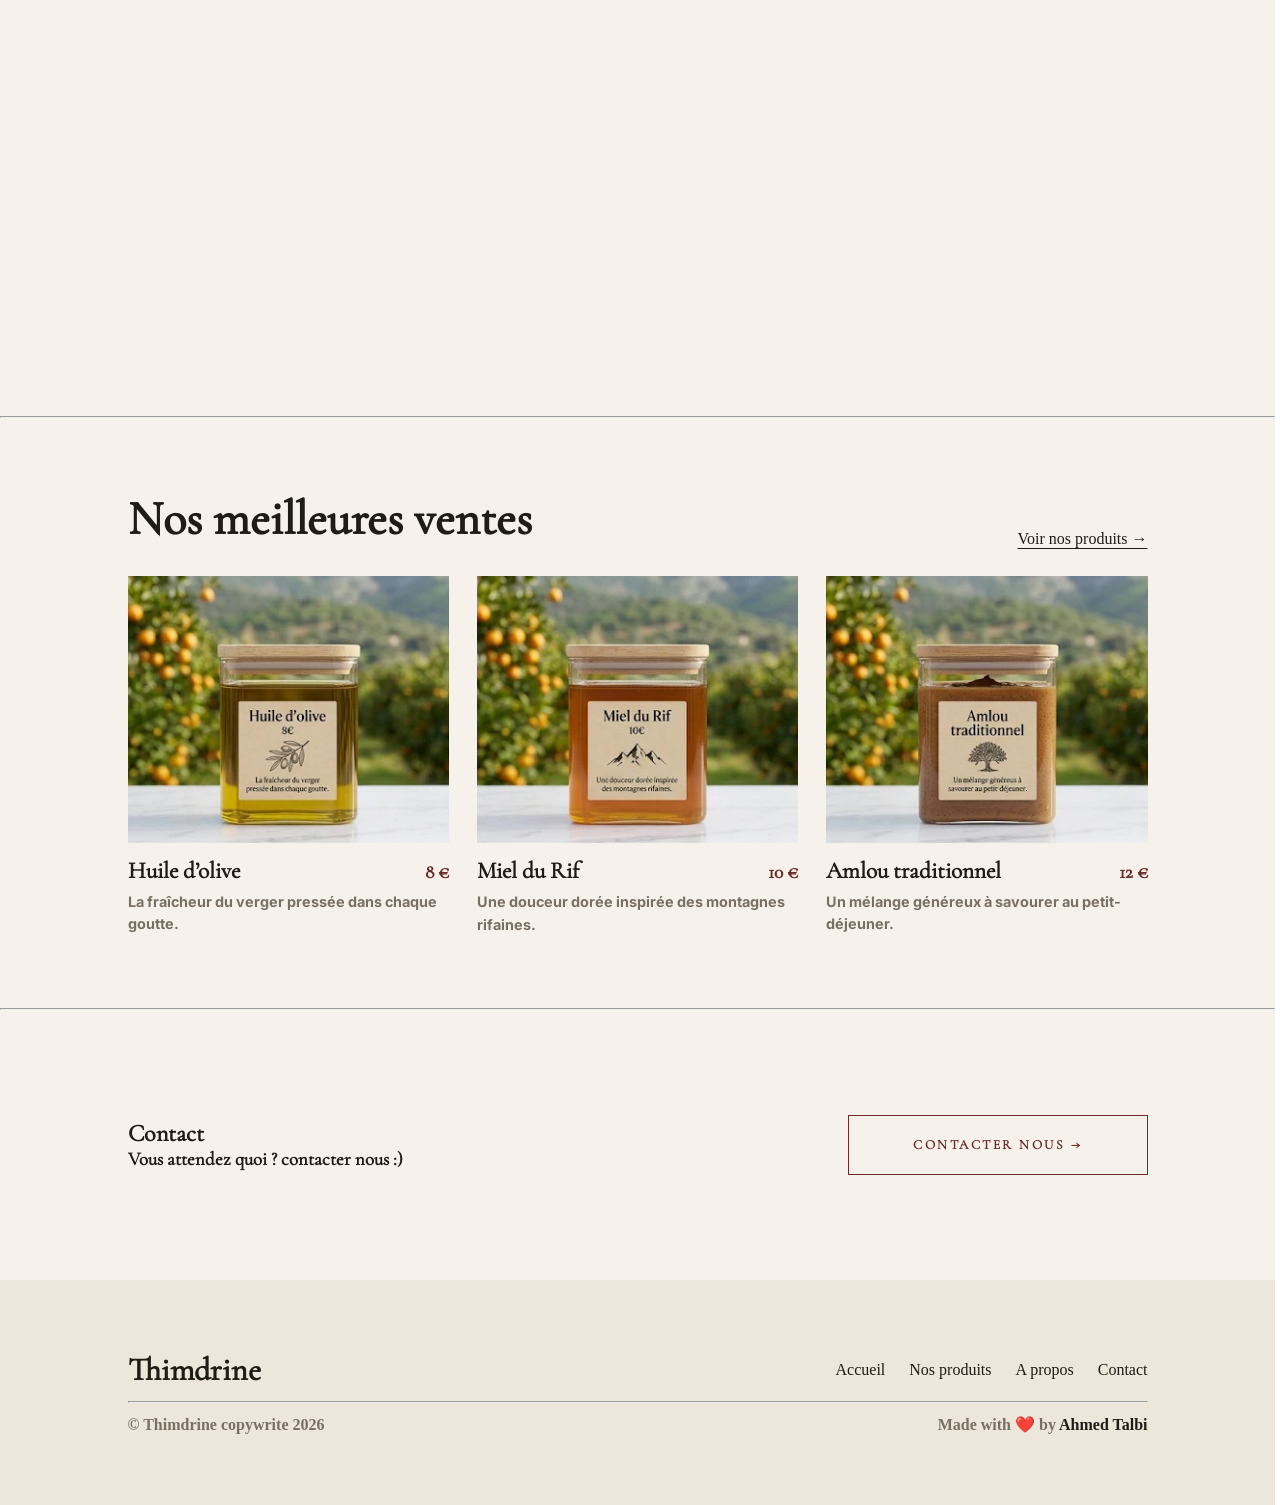
==== commit 801777be: "work better on the perfomance of the site" ====
--- a/index.html
+++ b/index.html
@@ -3,7 +3,8 @@
 <head>
     <meta charset="UTF-8">
     <meta name="viewport" content="width=device-width, initial-scale=1.0">
-    <link rel="icon" type="image/png" href="./assets/logo.png">
+    <link rel="preload" as="image" href="./assets/acceuil/bg_hero.webp" fetchpriority="high">
+    <link rel="icon" type="image/webp" href="./assets/logo.webp">
     <title>Thimdrine Coperative Depuis 1988.</title>
     <!-- global css-->
     <link rel="stylesheet" href="./css/global.css">
@@ -42,26 +43,26 @@
             <h2>La qualité de notre terroir rifain validée par nos partenaires.</h2>
             <div class="containertrustedcompanies">
                 <div class="trustedcompanies">
-                    <img src="./assets/acceuil/trust/grill.png" alt="" loading="lazy">
-                    <img src="./assets/acceuil/trust/bim.png" alt="" loading="lazy">
-                    <img src="./assets/acceuil/trust/carrefour.png" alt="" loading="lazy">
-                    <img src="./assets/acceuil/trust/marjan.png" alt="" loading="lazy">
-                    <img src="./assets/acceuil/trust/restaurant.png" alt="" loading="lazy">
-                    <img src="./assets/acceuil/trust/java.png" alt="" loading="lazy">
+                    <img src="./assets/acceuil/trust/grill.webp" alt="" loading="lazy">
+                    <img src="./assets/acceuil/trust/bim.webp" alt="" loading="lazy">
+                    <img src="./assets/acceuil/trust/carrefour.webp" alt="" loading="lazy">
+                    <img src="./assets/acceuil/trust/marjan.webp" alt="" loading="lazy">
+                    <img src="./assets/acceuil/trust/restaurant.webp" alt="" loading="lazy">
+                    <img src="./assets/acceuil/trust/java.webp" alt="" loading="lazy">
                     
-                    <img src="./assets/acceuil/trust/grill.png" alt="" loading="lazy">
-                    <img src="./assets/acceuil/trust/bim.png" alt="" loading="lazy">
-                    <img src="./assets/acceuil/trust/carrefour.png" alt="" loading="lazy">
-                    <img src="./assets/acceuil/trust/marjan.png" alt="" loading="lazy">
-                    <img src="./assets/acceuil/trust/restaurant.png" alt="" loading="lazy">
-                    <img src="./assets/acceuil/trust/java.png" alt="" loading="lazy">
+                    <img src="./assets/acceuil/trust/grill.webp" alt="" loading="lazy">
+                    <img src="./assets/acceuil/trust/bim.webp" alt="" loading="lazy">
+                    <img src="./assets/acceuil/trust/carrefour.webp" alt="" loading="lazy">
+                    <img src="./assets/acceuil/trust/marjan.webp" alt="" loading="lazy">
+                    <img src="./assets/acceuil/trust/restaurant.webp" alt="" loading="lazy">
+                    <img src="./assets/acceuil/trust/java.webp" alt="" loading="lazy">
                 </div>
             </div>
         </section>
         <section class="about">
             <div class="video-container">
-                <video class="video" loop autoplay muted playsinline>
-                    <source src="./assets/about/about.mp4" type="video/mp4" />
+                <video class="video" loop muted playsinline preload="none">
+                    <source data-src="./assets/about/about.mp4" type="video/mp4" />
                 </video>
             </div>
             <div class="container-right">
@@ -79,7 +80,7 @@
                 <div class="best-sellers">
                     <article class="product">
                         <div class="product-visual">
-                            <img src="./assets/produits/huile-olive.png" alt="" loading="lazy">
+                            <img src="./assets/produits/huile-olive.webp" alt="" loading="lazy">
                         </div>
                         <div class="product-details">
                             <div class="container-title">
@@ -90,7 +91,7 @@
                         </div>
                     </article>
                     <article class="product">
-                        <div class="product-visual"><img src="./assets/produits/miel-du-rif.png" alt="" loading="lazy"></div>
+                        <div class="product-visual"><img src="./assets/produits/miel-du-rif.webp" alt="" loading="lazy"></div>
                         <div class="product-details">
                             <div class="container-title">
                                 <h3 class="title">Miel du Rif</h3>
@@ -100,7 +101,7 @@
                         </div>
                     </article>
                     <article class="product">
-                        <div class="product-visual"><img src="./assets/produits/amlou.png" alt="" loading="lazy"></div>
+                        <div class="product-visual"><img src="./assets/produits/amlou.webp" alt="" loading="lazy"></div>
                         <div class="product-details">
                             <div class="container-title">
                                 <h3 class="title">Amlou traditionnel</h3>
@@ -139,5 +140,28 @@
             </div>
         </div>
     </footer>
+    <script>
+        const storyVideo = document.querySelector(".video");
+        const loadStoryVideo = () => {
+            const source = storyVideo.querySelector("source[data-src]");
+            if (!source) return;
+            source.src = source.dataset.src;
+            source.removeAttribute("data-src");
+            storyVideo.load();
+            storyVideo.play().catch(() => {});
+        };
+
+        if ("IntersectionObserver" in window) {
+            const videoObserver = new IntersectionObserver((entries) => {
+                if (entries.some((entry) => entry.isIntersecting)) {
+                    loadStoryVideo();
+                    videoObserver.disconnect();
+                }
+            });
+            videoObserver.observe(storyVideo);
+        } else {
+            loadStoryVideo();
+        }
+    </script>
 </body>
 </html>
--- a/css/accueil/01-hero.css
+++ b/css/accueil/01-hero.css
@@ -2,7 +2,7 @@
     margin-top: -40px;
     height: 100vh;
     background-color: rgba(0, 0, 0, 0.5); 
-    background-image: url("../../assets/acceuil/bg_hero.jpg");
+    background-image: url("../../assets/acceuil/bg_hero.webp");
     background-position: center;
     background-size: cover;
     background-blend-mode: overlay;
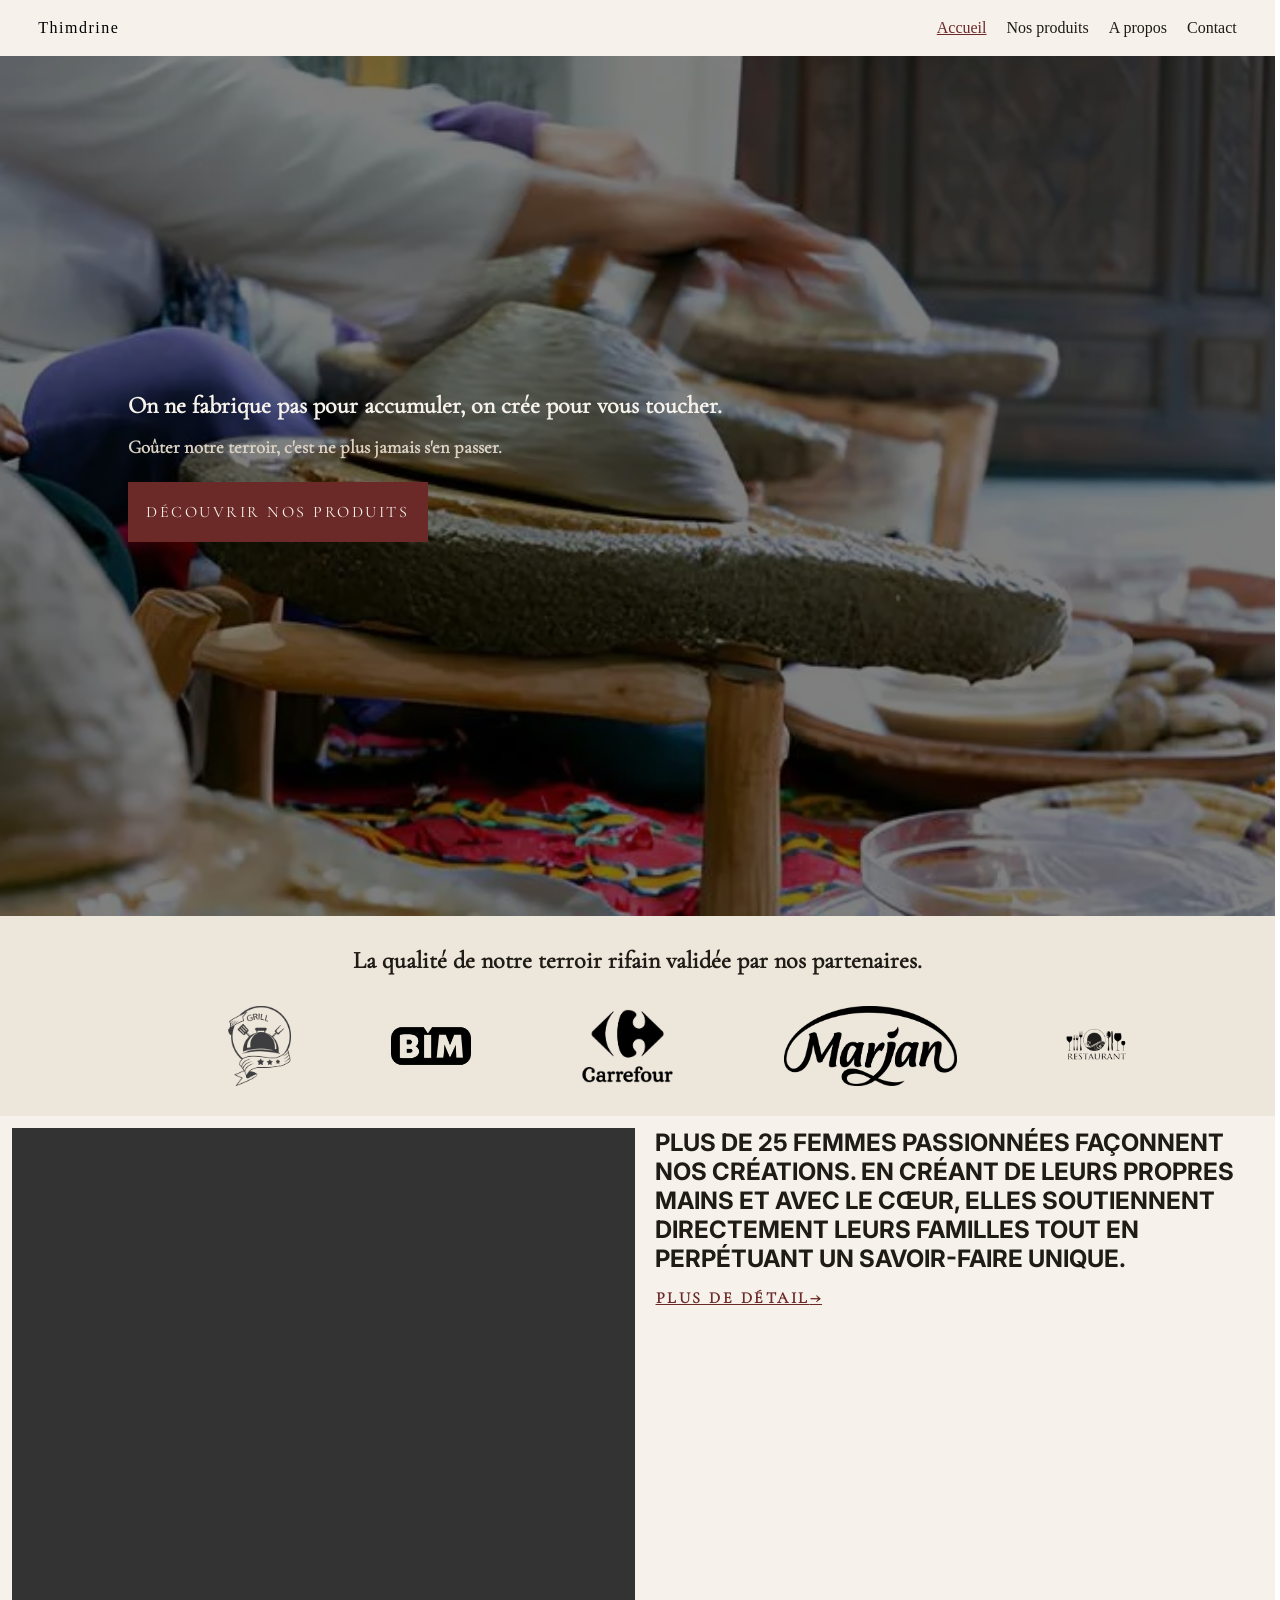
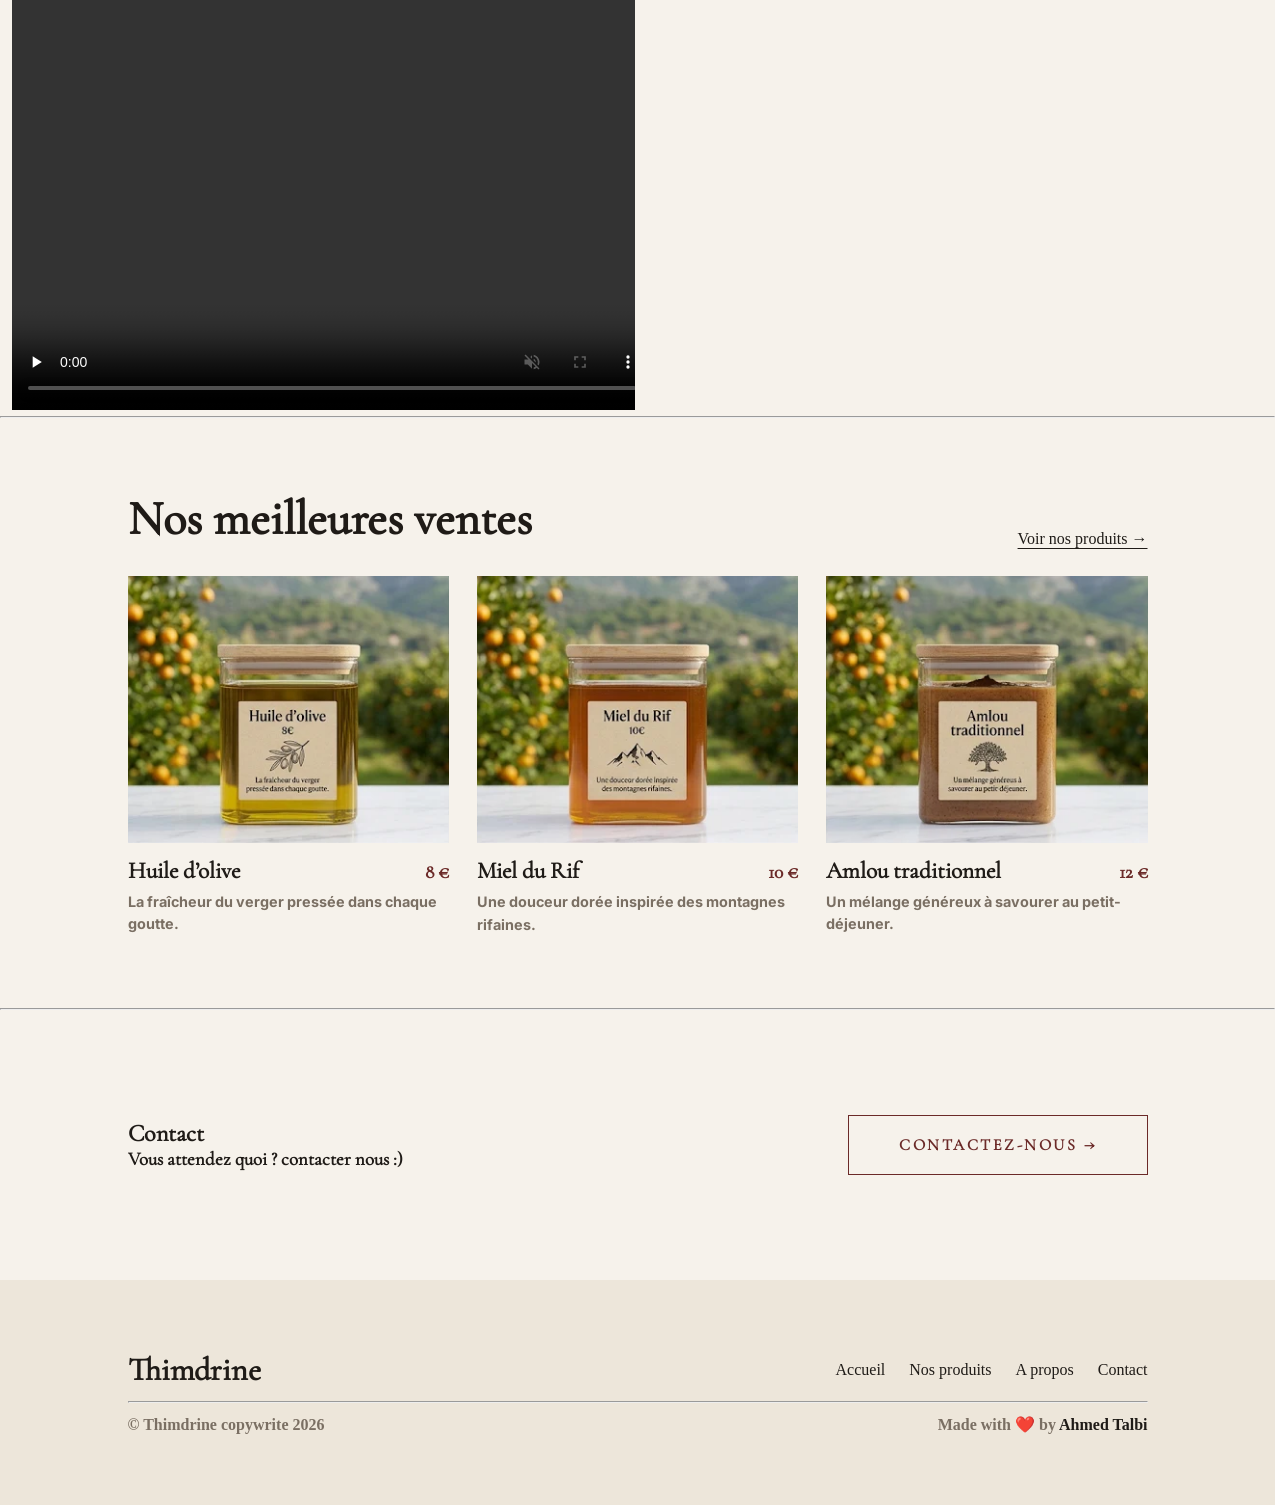
==== commit 68b3a71c: "seo add in it" ====
--- a/index.html
+++ b/index.html
@@ -1,18 +1,28 @@
 <!DOCTYPE html>
-<html lang="en">
+<html lang="fr">
 <head>
     <meta charset="UTF-8">
     <meta name="viewport" content="width=device-width, initial-scale=1.0">
     <link rel="preload" as="image" href="./assets/acceuil/bg_hero.webp" fetchpriority="high">
-    <link rel="icon" type="image/webp" href="./assets/logo.webp">
-    <title>Thimdrine Coperative Depuis 1988.</title>
+    <link rel="icon" type="image/png" sizes="64x64" href="/favicon.png">
+    <meta name="theme-color" content="#F6F2EB">
+    <meta name="description" content="Découvrez la coopérative Thimdrine, fondée en 1988 : huile d’olive, miel du Rif, amlou et savoir-faire artisanal.">
+    <link rel="canonical" href="https://thimdrine.vercel.app/">
+    <meta property="og:type" content="website">
+    <meta property="og:locale" content="fr_FR">
+    <meta property="og:site_name" content="Thimdrine">
+    <meta property="og:title" content="Thimdrine | Coopérative de produits du terroir depuis 1988">
+    <meta property="og:description" content="Découvrez les produits du terroir et le savoir-faire artisanal de la coopérative Thimdrine.">
+    <meta property="og:url" content="https://thimdrine.vercel.app/">
+    <meta property="og:image" content="https://thimdrine.vercel.app/assets/acceuil/bg_hero.webp">
+    <title>Thimdrine | Coopérative de produits du terroir depuis 1988</title>
     <!-- global css-->
     <link rel="stylesheet" href="./css/global.css">
 
     <!-- shared css -->
     <link rel="stylesheet" href="./css/components/01-navbar.css">
     <link rel="stylesheet" href="./css/components/02-footer.css">
-    
+
     <!-- links css -->
     <link rel="stylesheet" href="./css/accueil/01-hero.css">
     <link rel="stylesheet" href="./css/accueil/02-trust.css">
@@ -22,52 +32,52 @@
 </head>
 <body>
     <header>
-        <h2>Thimdrine</h2>
-        <div class="links">
-            <a class="link focused" href="/">Accueil</a>
+        <p class="site-name">Thimdrine</p>
+        <nav class="links" aria-label="Navigation principale">
+            <a class="link focused" href="/" aria-current="page">Accueil</a>
             <a class="link" href="/products">Nos produits</a>
             <a class="link" href="/about">A propos</a>
             <a class="link" href="/contact">Contact</a>
-        </div>
+        </nav>
     </header>
     <main>
         <section class="hero">
             <!-- left -->
             <div class="title">
-                <h2>On ne fabrique pas pour accumuler, on crée pour vous toucher.</h2>
+                <h1>On ne fabrique pas pour accumuler, on crée pour vous toucher.</h1>
                 <h3>Goûter notre terroir, c'est ne plus jamais s'en passer.</h3>
-                <a href="/products"><button class="button-filled button-decouvrer">Découvrir nos produits</button></a>
+                <a class="button-filled button-decouvrer" href="/products">Découvrir nos produits</a>
             </div>
         </section>
         <section class="trust">
             <h2>La qualité de notre terroir rifain validée par nos partenaires.</h2>
             <div class="containertrustedcompanies">
                 <div class="trustedcompanies">
-                    <img src="./assets/acceuil/trust/grill.webp" alt="" loading="lazy">
-                    <img src="./assets/acceuil/trust/bim.webp" alt="" loading="lazy">
-                    <img src="./assets/acceuil/trust/carrefour.webp" alt="" loading="lazy">
-                    <img src="./assets/acceuil/trust/marjan.webp" alt="" loading="lazy">
-                    <img src="./assets/acceuil/trust/restaurant.webp" alt="" loading="lazy">
-                    <img src="./assets/acceuil/trust/java.webp" alt="" loading="lazy">
-                    
-                    <img src="./assets/acceuil/trust/grill.webp" alt="" loading="lazy">
-                    <img src="./assets/acceuil/trust/bim.webp" alt="" loading="lazy">
-                    <img src="./assets/acceuil/trust/carrefour.webp" alt="" loading="lazy">
-                    <img src="./assets/acceuil/trust/marjan.webp" alt="" loading="lazy">
-                    <img src="./assets/acceuil/trust/restaurant.webp" alt="" loading="lazy">
-                    <img src="./assets/acceuil/trust/java.webp" alt="" loading="lazy">
+                    <img src="./assets/acceuil/trust/grill.webp" alt="Grill" loading="lazy">
+                    <img src="./assets/acceuil/trust/bim.webp" alt="BIM" loading="lazy">
+                    <img src="./assets/acceuil/trust/carrefour.webp" alt="Carrefour" loading="lazy">
+                    <img src="./assets/acceuil/trust/marjan.webp" alt="Marjane" loading="lazy">
+                    <img src="./assets/acceuil/trust/restaurant.webp" alt="Restaurant partenaire" loading="lazy">
+                    <img src="./assets/acceuil/trust/java.webp" alt="Java" loading="lazy">
+
+                    <img src="./assets/acceuil/trust/grill.webp" alt="" aria-hidden="true" loading="lazy">
+                    <img src="./assets/acceuil/trust/bim.webp" alt="" aria-hidden="true" loading="lazy">
+                    <img src="./assets/acceuil/trust/carrefour.webp" alt="" aria-hidden="true" loading="lazy">
+                    <img src="./assets/acceuil/trust/marjan.webp" alt="" aria-hidden="true" loading="lazy">
+                    <img src="./assets/acceuil/trust/restaurant.webp" alt="" aria-hidden="true" loading="lazy">
+                    <img src="./assets/acceuil/trust/java.webp" alt="" aria-hidden="true" loading="lazy">
                 </div>
             </div>
         </section>
         <section class="about">
             <div class="video-container">
-                <video class="video" loop muted playsinline preload="none">
-                    <source data-src="./assets/about/about.mp4" type="video/mp4" />
+                <video class="video" loop muted playsinline preload="none" controls>
+                    <source src="./assets/about/about.mp4" type="video/mp4">
                 </video>
             </div>
             <div class="container-right">
-                <h3>Plus de 25 femmes passionnées façonnent nos créations. En créant de leurs propres mains et avec le cœur, elles soutiennent directement leurs familles tout en perpétuant un savoir-faire unique.</h3>
-                <a href="/about"><button class="button-a button-plus-de-detail">Plus de detail</button></a>
+                <h2>Plus de 25 femmes passionnées façonnent nos créations. En créant de leurs propres mains et avec le cœur, elles soutiennent directement leurs familles tout en perpétuant un savoir-faire unique.</h2>
+                <a class="button-a button-plus-de-detail" href="/about">Plus de détail</a>
             </div>
         </section>
         <hr>
@@ -80,7 +90,7 @@
                 <div class="best-sellers">
                     <article class="product">
                         <div class="product-visual">
-                            <img src="./assets/produits/huile-olive.webp" alt="" loading="lazy">
+                            <img src="./assets/produits/huile-olive.webp" alt="Bouteille d’huile d’olive" loading="lazy">
                         </div>
                         <div class="product-details">
                             <div class="container-title">
@@ -91,7 +101,7 @@
                         </div>
                     </article>
                     <article class="product">
-                        <div class="product-visual"><img src="./assets/produits/miel-du-rif.webp" alt="" loading="lazy"></div>
+                        <div class="product-visual"><img src="./assets/produits/miel-du-rif.webp" alt="Pot de miel du Rif" loading="lazy"></div>
                         <div class="product-details">
                             <div class="container-title">
                                 <h3 class="title">Miel du Rif</h3>
@@ -101,7 +111,7 @@
                         </div>
                     </article>
                     <article class="product">
-                        <div class="product-visual"><img src="./assets/produits/amlou.webp" alt="" loading="lazy"></div>
+                        <div class="product-visual"><img src="./assets/produits/amlou.webp" alt="Pot d’amlou traditionnel" loading="lazy"></div>
                         <div class="product-details">
                             <div class="container-title">
                                 <h3 class="title">Amlou traditionnel</h3>
@@ -116,22 +126,22 @@
         <hr>
         <section class="contact">
             <div class="left-title">
-                <h1>Contact</h1>
+                <h2>Contact</h2>
                 <h3>Vous attendez quoi ? contacter nous :)</h3>
             </div>
-            <a href="/contact"><button class="button-non-filled button-contact">Contacter nous →</button></a>
+            <a class="button-non-filled button-contact" href="/contact">Contactez-nous →</a>
         </section>
     </main>
     <footer>
         <div class="footer-container">
             <div class="title-conainer">
-                <h1 class="logo">Thimdrine</h1>
-                <div class="links">
-                    <a class="link focused" href="/">Accueil</a>
+                <p class="logo">Thimdrine</p>
+                <nav class="links" aria-label="Navigation de pied de page">
+                    <a class="link focused" href="/" aria-current="page">Accueil</a>
                     <a class="link" href="/products">Nos produits</a>
                     <a class="link" href="/about">A propos</a>
                     <a class="link" href="/contact">Contact</a>
-                </div>
+                </nav>
             </div>
             <div class="hr"><hr></div>
             <div class="copywrite">
@@ -140,28 +150,5 @@
             </div>
         </div>
     </footer>
-    <script>
-        const storyVideo = document.querySelector(".video");
-        const loadStoryVideo = () => {
-            const source = storyVideo.querySelector("source[data-src]");
-            if (!source) return;
-            source.src = source.dataset.src;
-            source.removeAttribute("data-src");
-            storyVideo.load();
-            storyVideo.play().catch(() => {});
-        };
-
-        if ("IntersectionObserver" in window) {
-            const videoObserver = new IntersectionObserver((entries) => {
-                if (entries.some((entry) => entry.isIntersecting)) {
-                    loadStoryVideo();
-                    videoObserver.disconnect();
-                }
-            });
-            videoObserver.observe(storyVideo);
-        } else {
-            loadStoryVideo();
-        }
-    </script>
 </body>
 </html>
--- a/css/components/01-navbar.css
+++ b/css/components/01-navbar.css
@@ -11,12 +11,12 @@
     z-index: 100;
 }
 
-header h2 {
+header .site-name {
     letter-spacing: 1.5px;
     transition: all 0.2s ease;
 }
 
-header h2:hover {
+header .site-name:hover {
     color: var(--couleur-lie-de-vin);
     text-decoration: underline;
     letter-spacing: 1.5px;
@@ -38,4 +38,4 @@
 header .links .focused {
     color: var(--couleur-lie-de-vin);
     text-decoration: underline;
-}+}
--- a/css/components/02-footer.css
+++ b/css/components/02-footer.css
@@ -36,4 +36,9 @@
 footer .footer-container .title-conainer .links {
     display: flex;
     gap: 24px;
-}+}
+
+footer .footer-container .logo {
+    color: var(--couleur-nuit);
+    font: 700 2em var(--font-clean);
+}
--- a/css/accueil/01-hero.css
+++ b/css/accueil/01-hero.css
@@ -19,7 +19,7 @@
     gap: 16px;
 }
 
-.hero .title h2 {
+.hero .title h1 {
     color: var(--couleur-laine);
 }
 
@@ -28,6 +28,9 @@
 }
 
 .button-decouvrer {
+    display: inline-flex;
+    align-items: center;
+    justify-content: center;
     margin-top: 8px;
     width: 300px;
     height: 60px;
@@ -37,4 +40,4 @@
     background: var(--couleur-laine);
     width: 300px;
     height: 60px;
-}+}
--- a/css/accueil/03-about.css
+++ b/css/accueil/03-about.css
@@ -24,14 +24,16 @@
     display: flex;
     flex-direction: column;    
 }
-.about .container-right h3 {
+.about .container-right h2 {
     font-family: var(--font-normal);
     font-weight: 100;
     text-transform: uppercase;
 }
 
 .about .container-right .button-plus-de-detail {
+    display: inline-flex;
+    align-items: center;
     width: 200px;
     height: 50px;
     text-align: start;
-}+}
--- a/css/accueil/05-contact.css
+++ b/css/accueil/05-contact.css
@@ -8,6 +8,9 @@
 }
 
 .contact .button-contact {
+    display: inline-flex;
+    align-items: center;
+    justify-content: center;
     min-width: 50px;
     width: 300px;
     height: 60px;
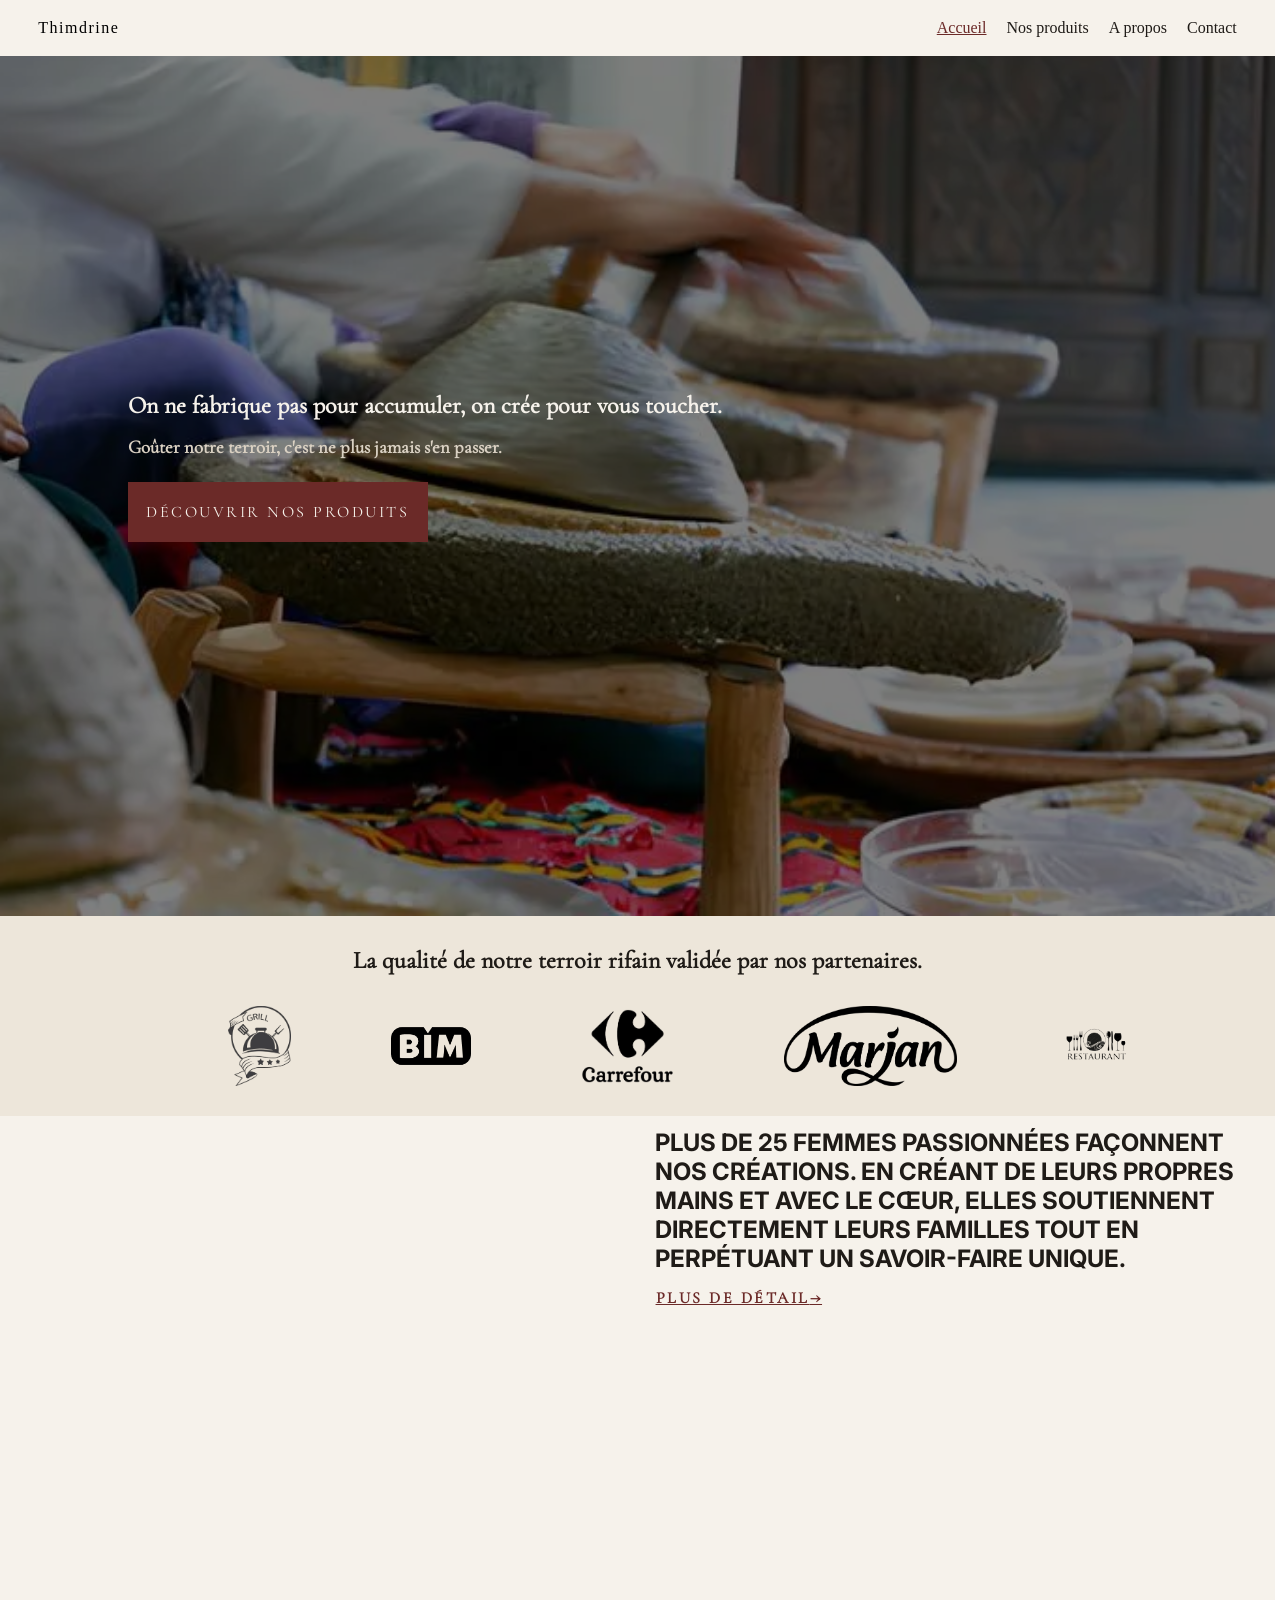
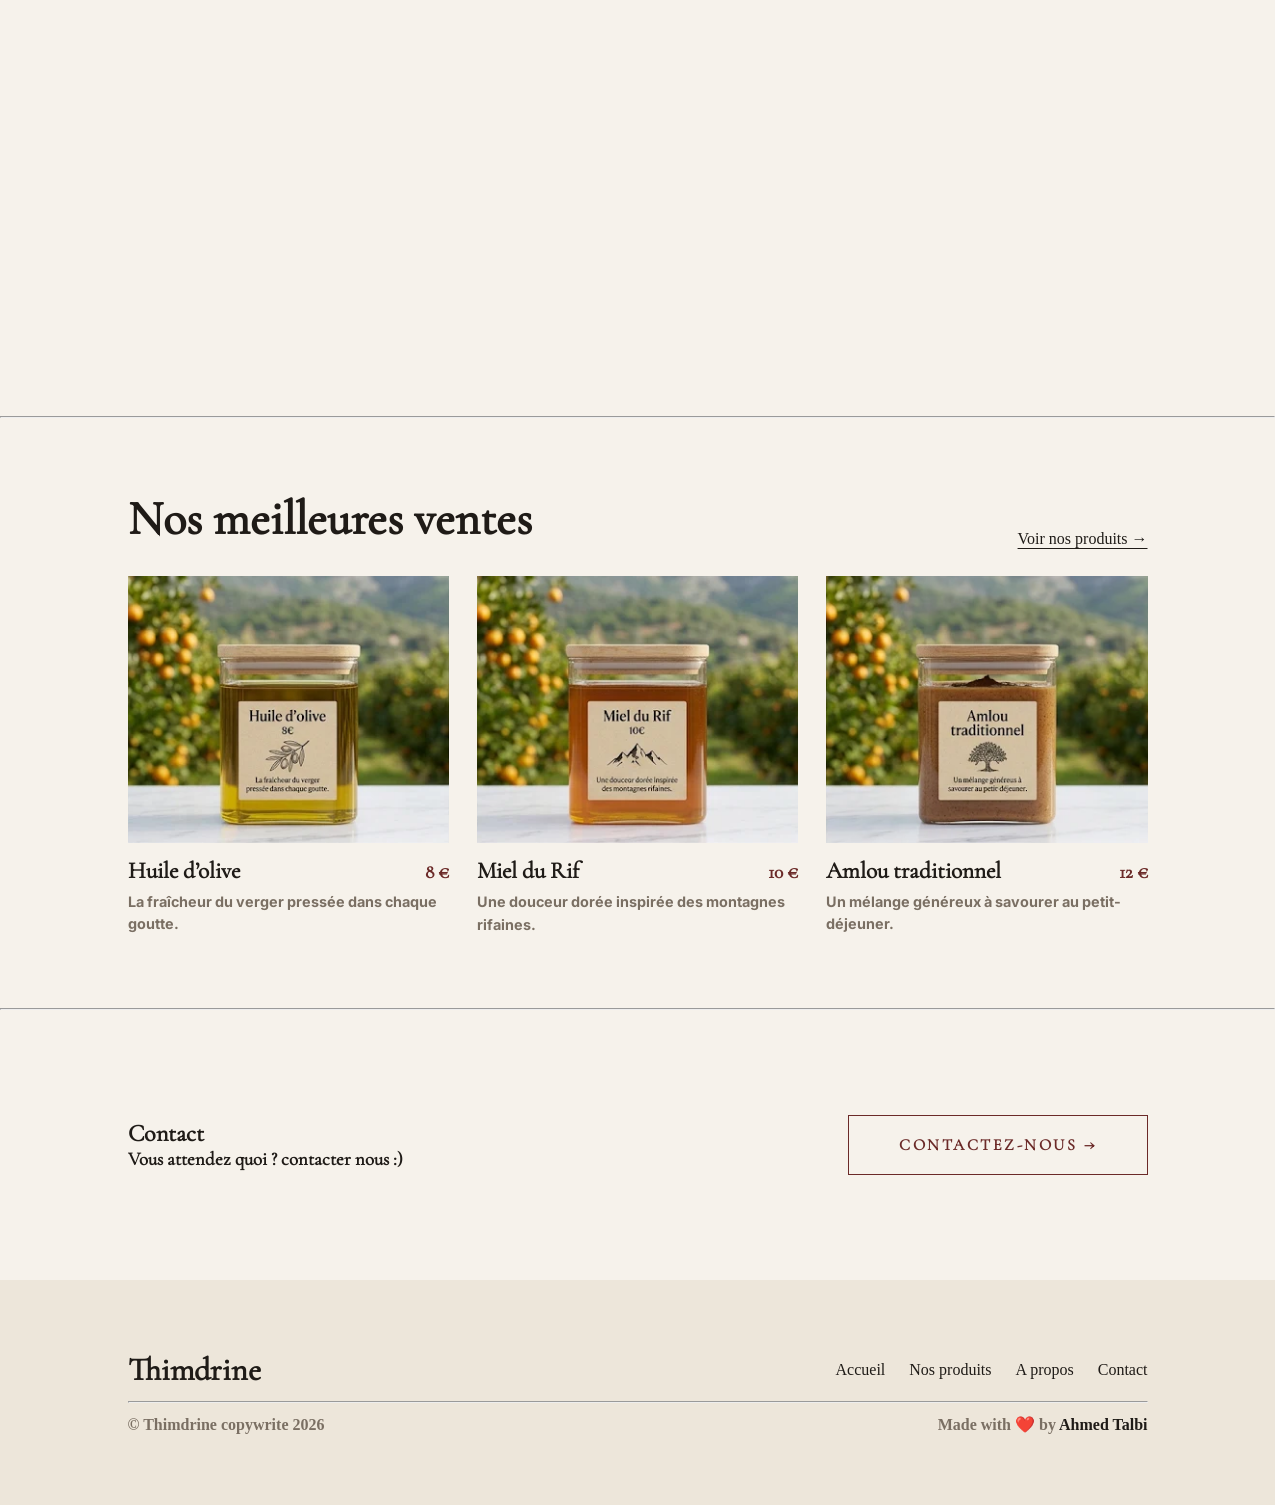
==== commit 71e7c91a: "fix video autoplay and no controlls" ====
--- a/index.html
+++ b/index.html
@@ -71,7 +71,7 @@
         </section>
         <section class="about">
             <div class="video-container">
-                <video class="video" loop muted playsinline preload="none" controls>
+                <video class="video" autoplay loop muted playsinline preload="auto">
                     <source src="./assets/about/about.mp4" type="video/mp4">
                 </video>
             </div>
